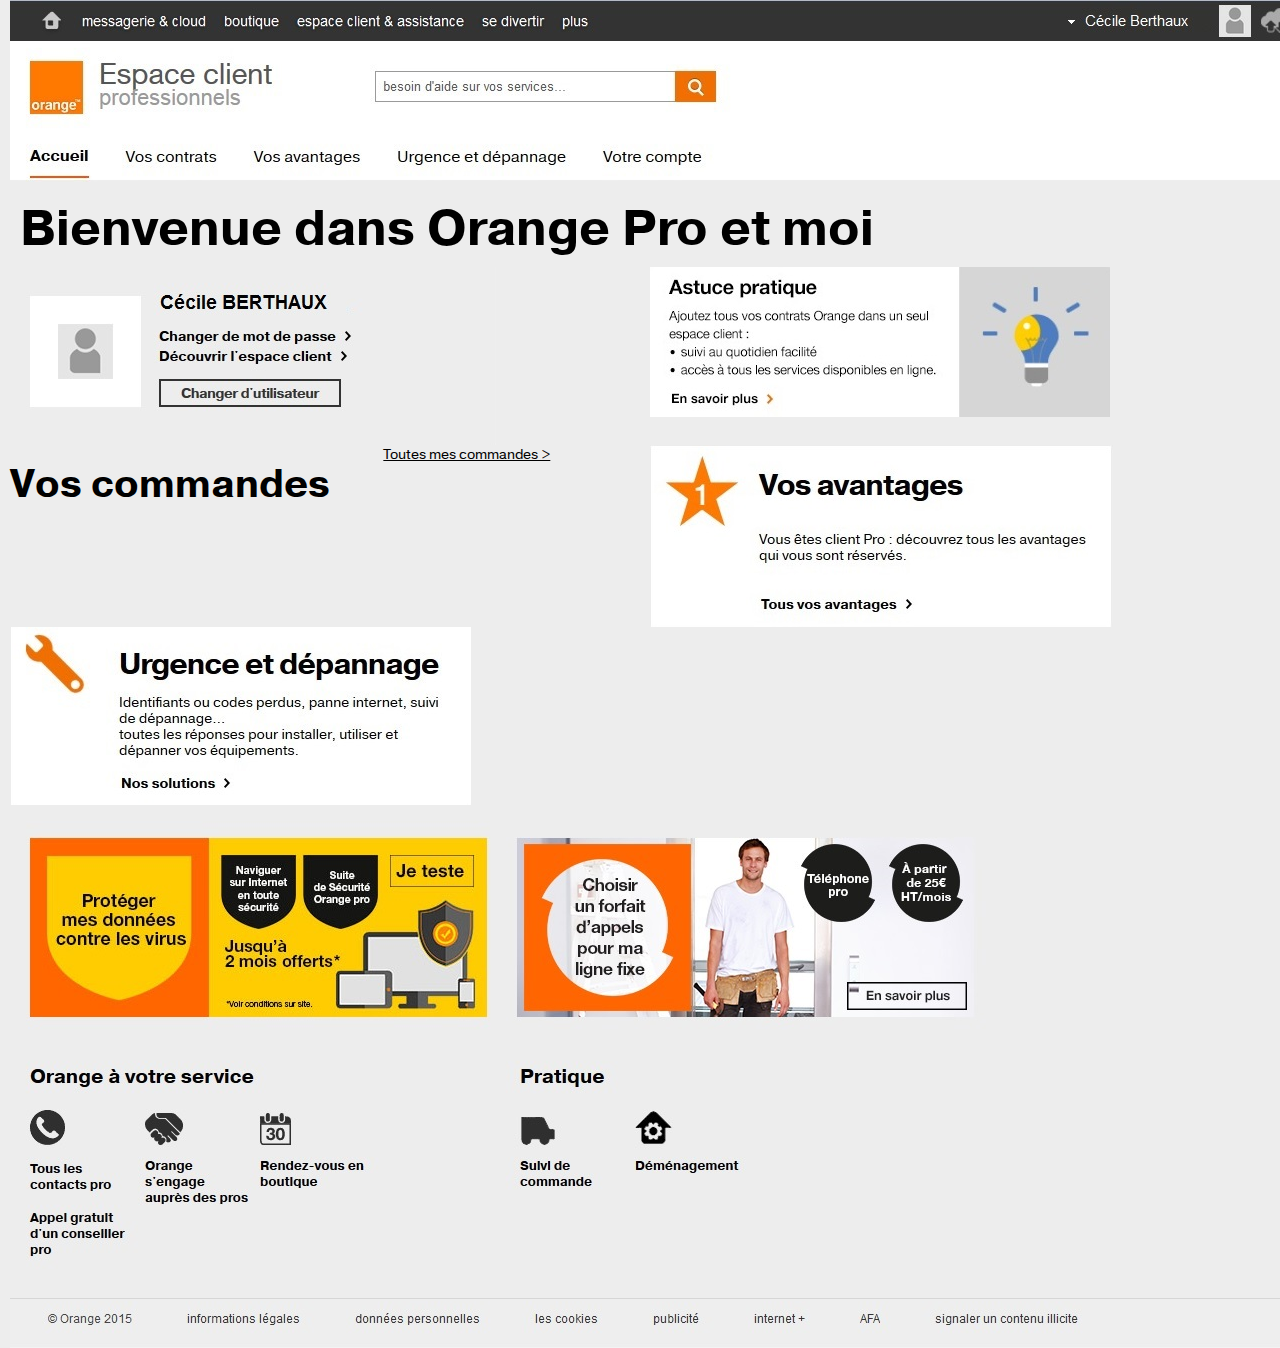
==== WebContent/accueil.html @ edf3be3b "en vue mobile pas de header-accueil.jpg" ====
<!DOCTYPE html>
<html lang="en">
<head>
<meta charset="utf-8">
<meta http-equiv="X-UA-Compatible" content="IE=edge">
<meta name="viewport" content="width=device-width, initial-scale=1">
<!-- The above 3 meta tags *must* come first in the head; any other head content must come *after* these tags -->
<title>Accueil - Orange Pro et moi</title>

<!-- Boost -->
<!-- To use the old orange brand, just remove the 2015 postfix-->
<!-- HTML5 shim and Respond.js for IE8 support of HTML5 elements and media queries -->
<!-- WARNING: Respond.js doesn't work if you view the page via file:// -->
<!--[if lt IE 9]>
        <link rel="stylesheet" href="css/bootstrap-orangeIE82015.css" />
        <link rel="stylesheet" href="css/bootstrap-orange-themeIE82015.css" />
        <link rel="stylesheet" href="css/boostIE82015.css">
        <script src="https://oss.maxcdn.com/html5shiv/3.7.2/html5shiv.min.js"></script>
        <script src="https://oss.maxcdn.com/respond/1.4.2/respond.min.js"></script>
      <![endif]-->
<!--[if (gte IE 9) | (!IE)]><!-->
<link rel="stylesheet" href="css/bootstrap-orange2015.css" />
<link rel="stylesheet" href="css/bootstrap-orange-theme2015.css" />
<link rel="stylesheet" href="css/boost2015.css">
<!--<![endif]-->

</head>
<body style="background-color: #ededed;">
	<div class="container-fluid">
		<div class="row">
			<div class="hidden-xs col-md-12">
				<img src="assets/header-accueil.jpg" />
			</div>
			<div class="hidden-sm hidden-md hidden-lg col-xs-12">
				<img src="assets/orange-w8.png" />
			</div>
		</div>
		<div>
			<h1 class="col-xs-12">Bienvenue dans Orange Pro et moi</h1>

			<div class="row">
				<div class="col-xs-12 col-md-6">
					<img src="assets/ident.jpg" />
				</div>
				<div class="col-xs-12 col-md-6">
					<img src="assets/pub-a-cote-ident.jpg" />
				</div>
			</div>
			<div class="row">

				<div class="col-xs-12 col-md-6">
					<div class="row">
						<h2 class="col-xs-7">Vos commandes</h2>
						<div class="col-xs-5">
							<a>Toutes mes commandes &gt;</a>
						</div>
					</div>
				</div>
				<div class="col-xs-12 col-md-6">
					<img src="assets/avantage.jpg" />
				</div>
				<div class="col-xs-12 col-md-6">
					<img src="assets/urgence.jpg" />
				</div>
			</div>

			<div class="row">
				<div class="col-xs-12">
					<img src="assets/pub-footer.jpg" />
				</div>
			</div>
		</div>
		<!-- jQuery (necessary for Bootstrap's JavaScript plugins) -->
		<script
			src="https://ajax.googleapis.com/ajax/libs/jquery/1.11.2/jquery.min.js"></script>
		<!-- jQuery validate -->
		<script
			src="http://ajax.aspnetcdn.com/ajax/jquery.validate/1.13.1/jquery.validate.min.js"></script>
		<!-- Include all compiled plugins bootstrap, bootstrap accessibility plugin and boost specific components (below), or include individual files as needed -->
		<script src="js/boost.js"></script>
</body>
</html>
---- WebContent/css/boostIE82015.css ----
/* boost - version 3.0.2 - 02-09-2015
Booststrap Open Orange Simplicity Toolkit
 &#169 2015 EASE - accessibility.support@orange.com */

@font-face {
  font-family: 'icon-orange';
  src: url('../fonts/icon-orange.eot?8gboju');
  src: url('../fonts/icon-orange.eot?#iefix8gboju') format('embedded-opentype'), url('../fonts/icon-orange.woff?8gboju') format('woff'), url('../fonts/icon-orange.ttf?8gboju') format('truetype'), url('../fonts/icon-orange.svg?8gboju#icon-orange') format('svg');
  font-weight: normal;
  font-style: normal;
}
.icon-popout-care,
.icon-popout-family,
.icon-popout-fun,
.icon-popout-home,
.icon-popout-money,
.icon-popout-on-the-move,
.icon-popout-tariff,
.icon-popout-tech,
.icon-popout-wellbeing,
.icon-popout-work,
.icon-frame-family,
.icon-frame-fun,
.icon-frame-home,
.icon-frame-money,
.icon-frame-on-the-move,
.icon-frame-tariff,
.icon-frame-tech,
.icon-frame-wellbeing,
.icon-frame-work,
.icon-frame-care,
.icon-orange-about,
.icon-orange-alert-severe,
.icon-orange-battery,
.icon-orange-calendar,
.icon-orange-call-log,
.icon-orange-camera,
.icon-orange-cinemas,
.icon-orange-contacts,
.icon-orange-contacts-card,
.icon-orange-email,
.icon-orange-favorite-tv,
.icon-orange-favourites,
.icon-orange-film,
.icon-orange-fondation,
.icon-orange-gauge-remaining,
.icon-orange-home,
.icon-orange-internet-usage,
.icon-orange-location,
.icon-orange-messaging-sms,
.icon-orange-messaging-unified,
.icon-orange-mini-games,
.icon-orange-music,
.icon-orange-my-account,
.icon-orange-my-travels,
.icon-orange-numero-unique,
.icon-orange-offers,
.icon-orange-assistant,
.icon-orange-launcher,
.icon-orange-library,
.icon-orange-nature,
.icon-orange-radio,
.icon-orange-tv,
.icon-orange-updates,
.icon-orange-wallet,
.icon-orange-wifi,
.icon-orange-photography,
.icon-orange-quirky-stories,
.icon-orange-science,
.icon-orange-search,
.icon-orange-sent,
.icon-orange-settings,
.icon-orange-sport,
.icon-orange-tv-remote,
.icon-orange-voicemail,
.icon-orange-wallpaper {
  font-size: 30px;
  font-family: 'icon-orange';
  speak: none;
  font-style: normal;
  font-weight: normal;
  font-variant: normal;
  text-transform: none;
  line-height: 1;
  /* Better Font Rendering =========== */
  -webkit-font-smoothing: antialiased;
  -moz-osx-font-smoothing: grayscale;
}
[class^="icon-frame-"],
[class*=" icon-frame-"] {
  color: #f26e00;
}
.icon-popout-care:before {
  content: "\e62d";
}
.icon-popout-family:before {
  content: "\e62e";
}
.icon-popout-fun:before {
  content: "\e62f";
}
.icon-popout-home:before {
  content: "\e630";
}
.icon-popout-money:before {
  content: "\e631";
}
.icon-popout-on-the-move:before {
  content: "\e632";
}
.icon-popout-tariff:before {
  content: "\e633";
}
.icon-popout-tech:before {
  content: "\e634";
}
.icon-popout-wellbeing:before {
  content: "\e635";
}
.icon-popout-work:before {
  content: "\e636";
}
.icon-frame-family:before {
  content: "\e637";
}
.icon-frame-fun:before {
  content: "\e638";
}
.icon-frame-home:before {
  content: "\e639";
}
.icon-frame-money:before {
  content: "\e63a";
}
.icon-frame-on-the-move:before {
  content: "\e63b";
}
.icon-frame-tariff:before {
  content: "\e63c";
}
.icon-frame-tech:before {
  content: "\e63d";
}
.icon-frame-wellbeing:before {
  content: "\e63e";
}
.icon-frame-work:before {
  content: "\e63f";
}
.icon-frame-care:before {
  content: "\e640";
}
.icon-orange-about:before {
  content: "\e600";
}
.icon-orange-alert-severe:before {
  content: "\e601";
}
.icon-orange-battery:before {
  content: "\e602";
}
.icon-orange-calendar:before {
  content: "\e603";
}
.icon-orange-call-log:before {
  content: "\e604";
}
.icon-orange-camera:before {
  content: "\e605";
}
.icon-orange-cinemas:before {
  content: "\e606";
}
.icon-orange-contacts:before {
  content: "\e607";
}
.icon-orange-contacts-card:before {
  content: "\e608";
}
.icon-orange-email:before {
  content: "\e609";
}
.icon-orange-favorite-tv:before {
  content: "\e60a";
}
.icon-orange-favourites:before {
  content: "\e60b";
}
.icon-orange-film:before {
  content: "\e60c";
}
.icon-orange-fondation:before {
  content: "\e60d";
}
.icon-orange-gauge-remaining:before {
  content: "\e60e";
}
.icon-orange-home:before {
  content: "\e60f";
}
.icon-orange-internet-usage:before {
  content: "\e610";
}
.icon-orange-location:before {
  content: "\e611";
}
.icon-orange-messaging-sms:before {
  content: "\e612";
}
.icon-orange-messaging-unified:before {
  content: "\e613";
}
.icon-orange-mini-games:before {
  content: "\e614";
}
.icon-orange-music:before {
  content: "\e615";
}
.icon-orange-my-account:before {
  content: "\e616";
}
.icon-orange-my-travels:before {
  content: "\e617";
}
.icon-orange-numero-unique:before {
  content: "\e618";
}
.icon-orange-offers:before {
  content: "\e619";
}
.icon-orange-assistant:before {
  content: "\e61a";
}
.icon-orange-launcher:before {
  content: "\e61b";
}
.icon-orange-library:before {
  content: "\e61c";
}
.icon-orange-nature:before {
  content: "\e61d";
}
.icon-orange-radio:before {
  content: "\e61e";
}
.icon-orange-tv:before {
  content: "\e61f";
}
.icon-orange-updates:before {
  content: "\e620";
}
.icon-orange-wallet:before {
  content: "\e621";
}
.icon-orange-wifi:before {
  content: "\e622";
}
.icon-orange-photography:before {
  content: "\e623";
}
.icon-orange-quirky-stories:before {
  content: "\e624";
}
.icon-orange-science:before {
  content: "\e625";
}
.icon-orange-search:before {
  content: "\e626";
}
.icon-orange-sent:before {
  content: "\e627";
}
.icon-orange-settings:before {
  content: "\e628";
}
.icon-orange-sport:before {
  content: "\e629";
}
.icon-orange-tv-remote:before {
  content: "\e62a";
}
.icon-orange-voicemail:before {
  content: "\e62b";
}
.icon-orange-wallpaper:before {
  content: "\e62c";
}
/********************************************************/
/******************* bullet points **********************/
/********************************************************/
ul.o-square-list {
  list-style-type: square;
  color: #f26e00;
}
ul.o-square-list li span {
  color: #000;
}
ul.o-square-list ul {
  list-style-type: square;
  color: #999;
  padding-left: 15px;
}
ul.o-square-list ul li span {
  color: #000;
}
ul.o-square-list ul ul {
  list-style-type: square;
  color: #cccccc;
  padding-left: 15px;
}
ul.o-square-list ul ul li span {
  color: #000;
}
/********************************************************/
/****************** wizard step bar *********************/
/********************************************************/
/* visited = black */
/* on (current step) = orange */
/* Default = next = @gray-light-plus (#ddd) */
ul.o-wizard-step-bar {
  clear: both;
  margin: 1em;
  padding: 0;
}
ul.o-wizard-step-bar li {
  background-color: #dddddd;
  color: #000000;
  font-weight: bold;
  position: relative;
  padding: 9px 20px;
  float: left;
  list-style: none;
}
ul.o-wizard-step-bar li.visited *,
ul.o-wizard-step-bar li.on {
  color: #ffffff;
  cursor: pointer;
}
ul.o-wizard-step-bar li.visited {
  background-color: #000000;
}
ul.o-wizard-step-bar li.on {
  background-color: #f26e00;
}
ul.o-wizard-step-bar li.on > .arrow,
ul.o-wizard-step-bar li.on > .arrow:after {
  position: absolute;
  display: block;
  width: 0;
  height: 0;
  border-color: #f26e00;
  border-style: solid;
}
ul.o-wizard-step-bar li.on > .arrow {
  border-width: 29px 14.5px;
}
ul.o-wizard-step-bar li.on > .arrow:after {
  border-width: 29px 14.5px;
  content: "";
}
ul.o-wizard-step-bar li.on > .arrow {
  top: 50%;
  margin-left: -29px;
  top: 0;
  border-left-width: 0;
  border-right-color: #f26e00;
}
ul.o-wizard-step-bar li.on > .arrow:after {
  content: " ";
  bottom: -29px;
  border-right-width: 0;
  border-left-color: #000000;
}
ul.o-wizard-step-bar li.on + li.next > .arrow,
ul.o-wizard-step-bar li.on + li.next > .arrow:after {
  position: absolute;
  display: block;
  width: 0;
  height: 0;
  border-color: #dddddd;
  border-style: solid;
}
ul.o-wizard-step-bar li.on + li.next > .arrow {
  border-width: 29px 14.5px;
}
ul.o-wizard-step-bar li.on + li.next > .arrow:after {
  border-width: 29px 14.5px;
  content: "";
}
ul.o-wizard-step-bar li.on + li.next > .arrow {
  top: 50%;
  margin-left: -29px;
  top: 0;
  border-left-width: 0;
  border-right-color: #dddddd;
}
ul.o-wizard-step-bar li.on + li.next > .arrow:after {
  content: " ";
  bottom: -29px;
  border-right-width: 0;
  border-left-color: #f26e00;
}
@media (max-width: 991px) {
  ul.o-wizard-step-bar li.on > .arrow,
  ul.o-wizard-step-bar li.on > .arrow:after {
    position: absolute;
    display: block;
    width: 0;
    height: 0;
    border-color: #f26e00;
    border-style: solid;
  }
  ul.o-wizard-step-bar li.on > .arrow {
    border-width: 19px 9.5px;
  }
  ul.o-wizard-step-bar li.on > .arrow:after {
    border-width: 19px 9.5px;
    content: "";
  }
  ul.o-wizard-step-bar li.on > .arrow {
    top: 50%;
    margin-left: -19.1px;
    top: 0;
    border-left-width: 0;
    border-right-color: #f26e00;
  }
  ul.o-wizard-step-bar li.on > .arrow:after {
    content: " ";
    bottom: -19px;
    border-right-width: 0;
    border-left-color: #000000;
  }
  ul.o-wizard-step-bar li.on + li.next > .arrow,
  ul.o-wizard-step-bar li.on + li.next > .arrow:after {
    position: absolute;
    display: block;
    width: 0;
    height: 0;
    border-color: #dddddd;
    border-style: solid;
  }
  ul.o-wizard-step-bar li.on + li.next > .arrow {
    border-width: 19px 9.5px;
  }
  ul.o-wizard-step-bar li.on + li.next > .arrow:after {
    border-width: 19px 9.5px;
    content: "";
  }
  ul.o-wizard-step-bar li.on + li.next > .arrow {
    top: 50%;
    margin-left: -19.1px;
    top: 0;
    border-left-width: 0;
    border-right-color: #dddddd;
  }
  ul.o-wizard-step-bar li.on + li.next > .arrow:after {
    content: " ";
    bottom: -19px;
    border-right-width: 0;
    border-left-color: #f26e00;
  }
}
ul.o-wizard-step-bar[data-steps="2"] li {
  width: 50%;
}
ul.o-wizard-step-bar[data-steps="3"] li {
  width: 33%;
}
ul.o-wizard-step-bar[data-steps="4"] li {
  width: 25%;
}
ul.o-wizard-step-bar[data-steps="5"] li {
  width: 20%;
}
/********************************************************/
/********************** main mega **********************/
/********************************************************/
.navbar-default {
  box-shadow: none;
  border-radius: 0;
  border: 0 none;
  border-image-width: 0 0 0 0;
  /*	background-color: #000;*/
}
/*
.navbar-default .navbar-brand {
	color: #ffffff;
	background: url("../images/home.png") no-repeat scroll center center transparent;
	min-width: 40px;
}
*/
.navbar-default .nav .nav-item .nav-item-cdu:hover,
.navbar-default .nav .nav-item .nav-item-cdu:focus {
  background-color: transparent;
  text-decoration: underline;
}
.navbar-default .nav .nav-item .nav-item-cdu {
  color: #FFF !important;
}
@media (max-width: 767px) {
  .navbar-nav .open .dropdown-menu {
    background-color: #ffffff;
  }
  .navbar-nav .open .dropdown-menu > li > a {
    color: #000000;
  }
  .navbar-nav .open .dropdown-menu > li > a:hover,
  .navbar-nav .open .dropdown-menu > li > a:focus {
    text-decoration: none;
    color: #ffffff;
    background-color: #000000;
  }
}
@media (max-width: 767px) {
  /*
	.navbar-default .navbar-nav .open .dropdown-menu > li > a {
		color: #FFFFFF;
	}
	.navbar-default .navbar-nav .open .dropdown-menu > li > a:hover,
	.navbar-default .navbar-nav .open .dropdown-menu > li > a:focus {
		background-color: #FFFFFF;;
	}
    */
  .navbar-default .navbar-form .form-control {
    font-size: 0.95em;
    height: auto;
  }
  .navbar-default .sub-nav {
    position: relative;
    /*LLA*/
  }
  .navbar-default .navbar-collapse {
    max-height: none;
    /*LLA*/
  }
}
.nav-menu .sub-nav .container,
.nav-menu .sub-nav .container-fluid,
.nav-menu .sub-nav.container,
.nav-menu .sub-nav.container-fluid {
  z-index: 1;
  /*LLA*/
  background-color: #FFF;
  /*LLA*/
  box-shadow: 0 6px 12px rgba(0, 0, 0, 0.176);
}
/* mega menu list */
.nav-menu {
  display: block;
  position: relative;
  list-style: none;
  margin: 0;
  padding: 0;
  z-index: 15;
}
/* a top level navigation item in the mega menu */
.nav-item {
  list-style: none;
  display: inline-block;
  padding: 0;
  margin: 0;
}
/* first descendant link within a top level navigation item */
.nav-item > a {
  position: relative;
  display: inline-block;
  padding: 0.5em 1em;
  margin: 0 0 -1px 0;
  border: 1px solid transparent;
}
/* focus/open states of first descendant link within a top level 
navigation item */
/*.nav-item > a:focus,
.nav-item > a.open {
	border: 1px solid #dedede;
}*/
/* open state of first descendant link within a top level 
navigation item */
.nav-item > a.open {
  border-bottom: none;
  z-index: 1;
}
/* sub-navigation panel */
.sub-nav {
  position: absolute;
  /*LLA*/
  display: none;
  border: 1px solid transparent;
  margin-top: 1px;
  left: 0;
  /*LLA*/
}
/* sub-navigation panel open state */
.sub-nav.open {
  display: block;
}
/* list of items within sub-navigation panel */
.sub-nav ul {
  display: inline-block;
  vertical-align: top;
  margin: 0 1em 0 0;
  padding: 0;
}
/* list item within sub-navigation panel */
.sub-nav li {
  display: block;
  list-style-type: none;
  margin: 0;
  padding: 0;
}
/* link item within sub-navigation panel list*/
.sub-nav li a {
  color: #000;
}
.sub-nav li a:focus,
.sub-nav li a:hover {
  color: #f26e00;
}
.mMenu {
  background-color: #ffffff;
  border: 1px solid #000000;
  border: 1px solid rgba(0, 0, 0, 0.15);
  border-radius: 0px;
  -webkit-box-shadow: 0 6px 12px rgba(0, 0, 0, 0.175);
  box-shadow: 0 6px 12px rgba(0, 0, 0, 0.175);
  -webkit-box-shadow: none;
  box-shadow: none;
  background-clip: padding-box;
  border-top-right-radius: 0;
  border-top-left-radius: 0;
}
/********************************************************/
/********************** Mega menu ***********************/
/********************************************************/
.mega-menu.navbar {
  background-color: #000000;
  color: #ffffff;
}
.mega-menu.navbar .navbar-toggle {
  border-color: #ffffff;
}
.mega-menu.navbar .navbar-toggle:hover,
.mega-menu.navbar .navbar-toggle:focus {
  background-color: #f26e00;
}
.mega-menu.navbar .navbar-toggle .icon-bar {
  background-color: #ffffff;
}
.mega-menu.navbar .nav > li > a {
  color: #ffffff;
}
.mega-menu.navbar .nav > li > a:hover,
.mega-menu.navbar .nav > li > a:focus {
  color: #f26e00;
}
.mega-menu .nav,
.mega-menu .collapse,
.mega-menu .dropdown {
  position: static;
}
.mega-menu .container {
  position: relative;
}
.mega-menu .dropdown-menu {
  left: auto;
}
.mega-menu .dropdown-menu .row {
  padding: 20px 30px;
}
.mega-menu .nav-item.dropdown .dropdown-menu {
  left: 0;
  right: 0;
}
.mega-menu .nav-item.dropdown .dropdown-menu ul {
  list-style: none;
}
/** Create a mixin for arrows **/
/********************************************************/
/********************** Local  **********************/
/********************************************************/
/*add specific classes nav-local delete navbar-default in nav tag,*/
.nav-local {
  margin: 10px 20px;
  min-height: 1em;
  background-color: #ffffff;
}
.nav-local .container-fluid {
  padding: 0;
}
.nav-local .container-fluid > .navbar-header,
.nav-local .container-fluid > .navbar-collapse {
  margin-left: 0;
  margin-right: 0;
}
.nav-local .navbar-toggle {
  margin-right: 20px;
}
.nav-local .local,
.nav-local .sublocal {
  border-bottom: 1px solid #cccccc;
}
.nav-local .navbar-nav > li > a {
  color: #000;
  height: 2.2em;
  margin-top: 0;
}
.nav-local .navbar-nav > li > a:hover,
.nav-local .navbar-nav > li > a:focus {
  text-decoration: underline;
}
.nav-local .sublocal .navbar-nav > li > a:hover,
.nav-local .sublocal .navbar-nav > li > a:focus {
  text-decoration: underline;
}
.nav-local .navbar-nav > li.active > .arrow,
.nav-local .navbar-nav > li.active > .arrow:after {
  position: absolute;
  display: block;
  width: 0;
  height: 0;
  border-color: transparent;
  border-style: solid;
}
.nav-local .navbar-nav > li.active > .arrow {
  border-width: 11px;
}
.nav-local .navbar-nav > li.active > .arrow:after {
  border-width: 10px;
  content: "";
}
.nav-local .navbar-nav > li.active > .arrow {
  left: 50%;
  margin-left: -11px;
  bottom: 0;
  border-top-width: 0;
  border-bottom-color: #cccccc;
}
.nav-local .navbar-nav > li.active > .arrow:after {
  content: " ";
  top: 1px;
  margin-left: -10px;
  border-top-width: 0;
  border-bottom-color: #ffffff;
}
.nav-local .navbar-nav > li.active a:focus {
  border-color: #ffffff;
}
.nav-local .navbar-nav > li.active a:focus + .arrow {
  border-bottom-color: #ffffff;
}
.nav-local .navbar-nav > li.active a:focus + .arrow:after {
  border-bottom-color: #ffffff;
}
@media (max-width: 767px) {
  .sublocal {
    display: block;
    visibility: visible;
    width: 100%;
  }
  .sublocal ul {
    margin: 0;
  }
  .nav-local .sublocal .navbar-nav > .active-2nd-level:before {
    content: ">";
    float: left;
    font-weight: bold;
    margin-right: 10px;
    margin-top: 4px;
  }
  .nav-local .navbar-nav > li.active .arrow {
    display: none;
  }
  .nav-local .navbar-toggle {
    border-color: #000000;
  }
  .nav-local .navbar-toggle .icon-bar {
    background-color: #000000;
  }
}
@media (max-width: 767px) {
  .nav-local .navbar-nav .open .dropdown-menu > li > a {
    color: #000000;
  }
  .nav-local .navbar-nav .open .dropdown-menu > li > a:hover,
  .nav-local .navbar-nav .open .dropdown-menu > li > a:focus {
    background-color: #000000;
    color: #ffffff;
  }
}
/********************************************************/
/********************** Accordions **********************/
/********************************************************/
.o-accordion .panel {
  border: 0;
}
.o-accordion .panel-default > .panel-heading {
  background-image: none;
  filter: none;
}
/* Custom class */
.o-accordion .panel-chevron-open {
  background-image: url("../images/triangle_down.png");
  background-position: 0 50%;
  background-repeat: no-repeat;
  padding-left: 19px;
}
.o-accordion.o-accordion-orange-style .panel-chevron-open {
  background-image: url("../images/triangle_down_orange.png");
}
.o-accordion .panel-chevron-closed {
  background-image: url("../images/triangle_right.png");
  background-position: 0 50%;
  background-repeat: no-repeat;
  padding-left: 19px;
}
.o-accordion.o-accordion-orange-style .panel-chevron-closed {
  background-image: url("../images/triangle_right_orange.png");
}
/********************************************************/
/************************ Table *************************/
/********************************************************/
table.tablesorter > thead > tr > th {
  font-weight: bold;
  padding-right: 30px;
  cursor: pointer;
}
table.tablesorter th,
table.tablesorter td {
  text-align: left;
}
table.tablesorter th a {
  color: #000000;
  text-decoration: none;
}
table.tablesorter th a:hover,
table.tablesorter th a:focus {
  text-decoration: underline;
  color: #f26e00;
}
table.tablesorter th.header {
  background-repeat: no-repeat;
  background-position: 95% 50%;
}
table.tablesorter th.header:hover,
table.tablesorter th.header:focus {
  background-image: url(../images/triangle_sort.png);
}
table.tablesorter th.headerSortDown {
  background-image: url(../images/triangle_down.png);
}
table.tablesorter th.headerSortUp {
  background-image: url(../images/triangle_up.png);
}
table.tablesorter caption {
  background-color: #ffffff;
  color: #000000;
  padding: 12px 0;
  font-size: 36px;
  font-weight: bold;
}
/********************************************************/
/************************ Modal *************************/
/********************************************************/
.modal-title {
  font-weight: bold;
  color: #000000;
}
.modal-content {
  border-radius: 0;
}
.modal-header {
  padding: 5px 5px 5px 20px;
  background-color: #cccccc;
}
.modal-header .close {
  opacity: 0.5;
}
.modal-footer {
  padding: 5px 5px 5px 20px;
  text-align: center;
}
/********************************************************/
/******************** classic tab *********************/
/********************************************************/
.nav > li > a {
  cursor: pointer;
}
/*.nav > li > a padding 1rem 2rem*/
.nav-tabs {
  border-bottom-width: 2px;
}
.nav-tabs > li {
  margin-bottom: -2px;
}
.nav-tabs > li + li {
  margin-left: 10px;
}
.nav-tabs > li > a {
  padding: 1rem 2rem;
  font-weight: bold;
  font-size: 1.6rem;
}
.nav-tabs > li > a:hover,
.nav-tabs > li > a:focus {
  color: #ffffff;
  background-color: #000000;
}
.nav-tabs > li.active > a,
.nav-tabs > li.active > a:hover {
  outline: none;
  border-width: 2px;
}
.nav-tabs > li.active > a:focus {
  border-width: 2px;
  outline-style: dotted;
  outline-offset: -6px;
  outline-width: 1px;
}
.nav-pills > li + li {
  margin-left: 5px;
}
.nav-pills > li > a,
.nav-pills > li.active > a {
  font-weight: bold;
}
.nav-pills > li > a:hover,
.nav-pills > li.active > a:hover {
  color: #ffffff;
  background-color: #000000;
}
.nav-pills > li > a:focus,
.nav-pills > li.active > a:focus {
  outline: none;
  background-color: #f26e00;
  color: #ffffff;
}
.tab-content {
  border-style: solid;
  border-width: 2px;
  border-color: #000000;
  border-color: rgba(0, 0, 0, 0) #000000 #000000 #000000;
  padding: 1em;
}
.tab-content-clear {
  border: none;
  padding: 1em;
}
/********************************************************/
/******************** pointed tab *********************/
/********************************************************/
.o-nav-tabs {
  position: relative;
  font-family: "OrangeSans", "Orange Sans", Arial, sans-serif;
  font-size: 14px;
  font-weight: normal;
  line-height: 1.42857143;
  text-align: left;
  background-color: #ffffff;
  color: #000000;
  background-clip: padding-box;
  border: 2px solid #000000;
  border-radius: 0px;
  -webkit-box-shadow: 0 5px 10px rgba(0, 0, 0, 0.2);
  box-shadow: 0 5px 10px rgba(0, 0, 0, 0.2);
  -webkit-box-shadow: none;
  box-shadow: none;
  white-space: normal;
}
.o-nav-tabs > li.active a,
.o-nav-tabs > li.active a:hover {
  background-color: #000000;
  color: #ffffff;
  border: none;
}
.o-nav-tabs > li.active a:focus {
  background-color: #000000;
  color: #ffffff;
  border: none;
  outline-color: white;
}
.o-nav-tabs > li.active > .arrow,
.o-nav-tabs > li.active > .arrow:after {
  position: absolute;
  display: block;
  width: 0;
  height: 0;
  border-color: transparent;
  border-style: solid;
}
.o-nav-tabs > li.active > .arrow {
  border-width: 15px;
}
.o-nav-tabs > li.active > .arrow:after {
  border-width: 14px;
  content: "";
}
.o-nav-tabs > li.active > .arrow {
  left: 50%;
  margin-left: -15px;
  bottom: -8px;
  border-bottom-width: 0;
  border-top-color: #000000;
}
.o-nav-tabs > li.active > .arrow:after {
  content: " ";
  bottom: 1px;
  margin-left: -14px;
  border-bottom-width: 0;
  border-top-color: #000000;
}
.o-nav-tabs > li.active a:focus {
  border-color: #000000;
}
.o-nav-tabs > li.active a:focus + .arrow {
  border-top-color: #000000;
}
.o-nav-tabs > li.active a:focus + .arrow:after {
  border-top-color: #000000;
}
.o-nav-tabs-content {
  padding: 9px 14px;
}
.skiplinks {
  z-index: 99999;
}
.skiplinks .skiplinks_section li {
  float: left;
}
.skiplinks .skiplinks_section a {
  border-color: #999;
  border-style: none solid none none;
  border-width: 0 1px 0 0;
  display: block;
  font-weight: bold;
  padding: 10px;
}
.skiplinks .skiplinks_section a:hover {
  cursor: pointer;
}
.skiplinks .skiplinks_section a:hover,
.skiplinks .skiplinks_section a:focus {
  color: #f60;
  outline: 0 none;
  background-color: #FFF;
}
.skiplinks .skiplinks_section.skiplinks_show {
  background: none repeat scroll 0 0 #cccccc;
  border: 2px solid #000;
  border-radius: 2px;
  box-shadow: 2px 2px 1634px 1604px rgba(0, 0, 0, 0.3);
  height: auto;
  left: 50%;
  margin-left: -175px;
  overflow: hidden;
  position: absolute;
  top: 20px;
  width: auto;
  z-index: 10000000;
}
.skiplinks .axs_hide {
  border: 0 none !important;
  height: 1px;
  overflow: hidden;
  padding: 0 !important;
  position: absolute !important;
  width: 1px;
}
.skiplinks .skiplinks_section a:hover {
  cursor: pointer;
}
.skiplinks .skiplinks_section a:hover,
.skiplinks .skiplinks_section a:focus {
  color: #f50;
  outline: 0 none;
}
.skiplinks a,
.skiplinks ul,
.skiplinks li,
.skiplinks div {
  background: none repeat scroll 0 0 transparent;
  border: 0 none;
  color: #000;
  float: none;
  font-family: Arial;
  font-size: 0.95em;
  font-weight: normal;
  line-height: normal;
  margin: 0;
  padding: 0;
  text-decoration: none;
  text-shadow: none;
  list-style: none;
}
.o-footer {
  background-color: #000000;
  color: #FFF;
}
.o-footer-inverse {
  background-color: #eeeeee;
  color: #000;
}
.o-footer .o-footer-top ul,
.o-footer .o-footer-top ol,
.o-footer-inverse .o-footer-top ul,
.o-footer-inverse .o-footer-top ol {
  list-style: outside none none;
  background: none repeat scroll 0 0 #000000;
  margin: 0 auto;
  /*min-width: 150px;*/
  padding: 30px 0;
  font-size: 12px;
}
.o-footer-inverse .o-footer-top ul,
.o-footer-inverse .o-footer-top ol {
  background: none repeat scroll 0 0 #eeeeee;
}
.o-footer .o-footer-top ul li h2:first-child,
.o-footer .o-footer-top ol li h2:first-child,
.o-footer-inverse .o-footer-top ul li h2:first-child,
.o-footer-inverse .o-footer-top ol li h2:first-child {
  font-weight: 700;
  font-size: 14px;
  color: #fff;
  margin: 0 0 18px;
}
.o-footer-inverse .o-footer-top ul li h2:first-child,
.o-footer-inverse .o-footer-top ol li h2:first-child {
  color: #000000;
}
.o-footer .o-footer-top ul li a,
.o-footer .o-footer-top ol li a,
.o-footer-inverse .o-footer-top ul li a,
.o-footer-inverse .o-footer-top ol li a {
  color: #dddddd;
  font-size: 12px;
  line-height: 2.8;
}
.o-footer .nav a:hover,
.o-footer .nav a:focus {
  background-color: #000000;
}
.o-footer-inverse .nav a:hover,
.o-footer-inverse .nav a:focus {
  background-color: #eeeeee;
}
.o-footer-inverse .o-footer-top ul li a,
.o-footer-inverse .o-footer-top ol li a {
  color: #000000;
}
.o-footer .o-footer-bottom {
  background-color: #000000;
  color: #dddddd;
  min-height: 50px;
  border-top: 1px solid #444444;
}
.o-footer-inverse .o-footer-bottom {
  background-color: #dddddd;
  color: #000000;
  min-height: 50px;
  border-top: 1px solid #999999;
}
.o-footer .o-footer-bottom ul,
.o-footer .o-footer-bottom ol,
.o-footer-inverse .o-footer-bottom ul,
.o-footer-inverse .o-footer-bottom ol {
  list-style: outside none none;
  margin: 0;
  padding: 10px;
  text-align: center;
}
.o-footer .o-footer-bottom ul li,
.o-footer .o-footer-bottom ol li,
.o-footer-inverse .o-footer-bottom ul li,
.o-footer-inverse .o-footer-bottom ol li {
  display: inline;
  margin-right: 20px;
  font-size: 12px;
}
.o-footer .o-footer-bottom ul li a,
.o-footer .o-footer-bottom ol li a,
.o-footer-inverse .o-footer-bottom ul li a,
.o-footer-inverse .o-footer-bottom ol li a {
  color: #FFF;
  font-size: 12px;
}
.o-footer-inverse .o-footer-bottom ul li a,
.o-footer-inverse .o-footer-bottom ol li a {
  color: #000000;
}
.o-pagination {
  display: inline-block;
  padding-left: 0;
  margin: 20px 0;
  border-radius: 0px;
}
.o-pagination > li {
  display: inline;
}
.o-pagination > li > a,
.o-pagination > li > span {
  position: relative;
  float: left;
  padding: 9px 20px;
  line-height: 1.42857143;
  text-decoration: none;
  color: #000000;
  background-color: #ffffff;
  border-right: 1px solid #000000;
  margin-left: 0;
}
.o-pagination > li:first-child > a,
.o-pagination > li:first-child > span {
  margin-left: 0;
  border-bottom-left-radius: 0px;
  border-top-left-radius: 0px;
  margin-right: -1px;
}
.o-pagination > li:last-child > a,
.o-pagination > li:last-child > span {
  border-bottom-right-radius: 0px;
  border-top-right-radius: 0px;
  border-right: 0;
  margin-left: -1px;
}
.o-pagination > li > a:hover,
.o-pagination > li > span:hover,
.o-pagination > li > a:focus,
.o-pagination > li > span:focus {
  color: #f26e00;
  background-color: #ffffff;
  border-color: #000000;
  text-decoration: underline;
}
.o-pagination > .active > a,
.o-pagination > .active > span,
.o-pagination > .active > a:hover,
.o-pagination > .active > span:hover,
.o-pagination > .active > a:focus,
.o-pagination > .active > span:focus {
  z-index: 2;
  color: #f26e00;
  background-color: #ffffff;
  border-color: #000000;
  cursor: default;
}
.o-pagination > .disabled > span,
.o-pagination > .disabled > span:hover,
.o-pagination > .disabled > span:focus,
.o-pagination > .disabled > a,
.o-pagination > .disabled > a:hover,
.o-pagination > .disabled > a:focus {
  color: #666666;
  background-color: #ffffff;
  border-color: #000000;
  cursor: not-allowed;
}
/* Cachons la case à cocher */
.o-checkbox[type="checkbox"]:not(:checked),
.o-checkbox[type="checkbox"]:checked {
  position: absolute;
  left: -9999px;
}
/* on prépare le label */
.o-checkbox[type="checkbox"]:not(:checked) + label,
.o-checkbox[type="checkbox"]:checked + label {
  /* permet de positionner les pseudo-éléments */
  padding-left: 30px;
  /* fait un peu d'espace pour notre case à venir */
  cursor: pointer;
  /* affiche un curseur adapté */
  position: relative;
  /*top: 1px;*/
  display: inline-block;
  font-style: normal;
  font-weight: normal;
  line-height: 20px;
  border: 1px dotted transparent;
}
/* Align checkbox on the right*/
.o-checkbox-right.o-checkbox[type="checkbox"]:not(:checked) + label,
.o-checkbox-right.o-checkbox[type="checkbox"]:checked + label {
  padding-left: 0;
  padding-right: 30px;
  /* fait un peu d'espace pour notre case à venir */
}
/* Aspect des checkboxes */
/* :before sert à créer la case à cocher */
.o-checkbox[type="checkbox"]:not(:checked) + label:before,
.o-checkbox[type="checkbox"]:checked + label:before {
  content: "";
  position: absolute;
  left: 0;
  width: 20px;
  height: 20px;
  /* dim. de la case */
  border: 2px solid #cccccc;
  background-color: #fff;
}
/* Align checkbox on the right*/
.o-checkbox-right.o-checkbox[type="checkbox"]:not(:checked) + label:before,
.o-checkbox-right.o-checkbox[type="checkbox"]:checked + label:before {
  left: auto;
  right: 0;
}
/* Aspect général de la coche */
.o-checkbox[type="checkbox"]:not(:checked) + label:after,
.o-checkbox[type="checkbox"]:checked + label:after {
  font-family: 'Glyphicons Halflings';
  content: '\e013';
  position: absolute;
  top: 0;
  left: 0;
  font-size: 14px;
  color: #ffffff;
  width: 20px;
  height: 20px;
  /* dim. de la case */
  text-align: center;
  /*transition: all .2s; /* on prévoit une animation */
}
.o-checkbox-right.o-checkbox[type="checkbox"]:not(:checked) + label:after,
.o-checkbox-right.o-checkbox[type="checkbox"]:checked + label:after {
  left: auto;
  right: 0;
}
/* Aspect si "pas cochée" */
.o-checkbox[type="checkbox"]:not(:checked) + label:after {
  opacity: 0;
  /* coche invisible */
  transform: scale(0);
  /* mise à l'échelle à 0 */
}
/* Aspect si "cochée" */
.o-checkbox[type="checkbox"]:checked + label:after {
  opacity: 1;
  /* coche opaque */
  transform: scale(1);
  /* mise à l'échelle 1:1 */
  background-color: #f26e00;
}
/* Aspect si "cochée" */
.o-checkbox[type="checkbox"]:checked + label:before {
  border-color: #f26e00;
  background-color: #f26e00;
}
/* aspect désactivée */
.o-checkbox[type="checkbox"]:disabled:not(:checked) + label:before,
.o-checkbox[type="checkbox"]:disabled:checked + label:before {
  border-color: #dddddd;
}
/* styles de la coche (si cochée/désactivée) */
.o-checkbox[type="checkbox"]:disabled:checked + label:after {
  border-color: #dddddd;
  background-color: #dddddd;
  color: #ffffff;
}
/* on style aussi le label quand désactivé */
.o-checkbox[type="checkbox"]:disabled + label {
  color: #dddddd;
}
/* aspect au focus de l'élément */
.o-checkbox[type="checkbox"]:checked:focus + label,
.o-checkbox[type="checkbox"]:not(:checked):focus + label {
  border: 1px dotted #000000;
}
/* Cachons la case à cocher */
.o-radio[type="radio"]:not(:checked),
.o-radio[type="radio"]:checked {
  position: absolute;
  left: -9999px;
}
/* on prépare le label */
.o-radio[type="radio"]:not(:checked) + label,
.o-radio[type="radio"]:checked + label {
  /* permet de positionner les pseudo-éléments */
  padding-left: 30px;
  /* fait un peu d'espace pour notre case à venir */
  cursor: pointer;
  /* affiche un curseur adapté */
  position: relative;
  /*top: 1px;*/
  display: inline-block;
  font-style: normal;
  font-weight: normal;
  line-height: 20px;
  border: 1px dotted transparent;
}
/* Align radio on the right*/
.o-radio-right.o-radio[type="radio"]:not(:checked) + label,
.o-radio-right.o-radio[type="radio"]:checked + label {
  padding-left: 0;
  padding-right: 30px;
  /* fait un peu d'espace pour notre case à venir */
}
/* Aspect des radioes */
/* :before sert à créer la case à cocher */
.o-radio[type="radio"]:not(:checked) + label:before,
.o-radio[type="radio"]:checked + label:before {
  content: "";
  position: absolute;
  left: 0;
  width: 20px;
  height: 20px;
  /* dim. de la case */
  border: 3px solid #cccccc;
  background-color: #fff;
  border-radius: 50%;
}
/* Align radio on the right*/
.o-radio-right.o-radio[type="radio"]:not(:checked) + label:before,
.o-radio-right.o-radio[type="radio"]:checked + label:before {
  left: auto;
  right: 0;
}
/* Aspect général de la coche */
.o-radio[type="radio"]:not(:checked) + label:after,
.o-radio[type="radio"]:checked + label:after {
  content: '';
  position: absolute;
  top: 0;
  left: 0;
  font-size: 14px;
  color: #ffffff;
  width: 20px;
  height: 20px;
  /* dim. de la case */
  text-align: center;
  /*transition: all .2s; /* on prévoit une animation */
}
.o-radio-right.o-radio[type="radio"]:not(:checked) + label:after,
.o-radio-right.o-radio[type="radio"]:checked + label:after {
  left: auto;
  right: 0;
}
/* Aspect si "pas cochée" */
.o-radio[type="radio"]:not(:checked) + label:after {
  opacity: 0;
  /* coche invisible */
  transform: scale(0);
  /* mise à l'échelle à 0 */
}
/* Aspect si "cochée" */
.o-radio[type="radio"]:checked + label:after {
  opacity: 1;
  /* coche opaque */
  transform: scale(1);
  /* mise à l'échelle 1:1 */
}
/* Aspect si "cochée" */
.o-radio[type="radio"]:checked + label:before {
  border-color: #f26e00;
  border-width: 6px;
}
/* aspect désactivée */
.o-radio[type="radio"]:disabled:not(:checked) + label:before,
.o-radio[type="radio"]:disabled:checked + label:before {
  border-color: #dddddd;
}
/* styles de la coche (si cochée/désactivée) */
.o-radio[type="radio"]:disabled:checked + label:after {
  border-color: #dddddd;
  color: #ffffff;
}
/* on style aussi le label quand désactivé */
.o-radio[type="radio"]:disabled + label {
  color: #dddddd;
}
/* aspect au focus de l'élément */
.o-radio[type="radio"]:checked:focus + label,
.o-radio[type="radio"]:not(:checked):focus + label {
  border: 1px dotted #000000;
}
.datepicker {
  padding: 4px;
  border-radius: 4px;
  direction: ltr;
}
.datepicker-inline {
  width: 220px;
}
.datepicker.datepicker-rtl {
  direction: rtl;
}
.datepicker.datepicker-rtl table tr td span {
  float: right;
}
.datepicker-dropdown {
  top: 0;
  left: 0;
}
.datepicker-dropdown:before {
  content: '';
  display: inline-block;
  border-left: 7px solid transparent;
  border-right: 7px solid transparent;
  border-bottom: 7px solid #ccc;
  border-top: 0;
  border-bottom-color: rgba(0, 0, 0, 0.2);
  position: absolute;
}
.datepicker-dropdown:after {
  content: '';
  display: inline-block;
  border-left: 6px solid transparent;
  border-right: 6px solid transparent;
  border-bottom: 6px solid #fff;
  border-top: 0;
  position: absolute;
}
.datepicker-dropdown.datepicker-orient-left:before {
  left: 6px;
}
.datepicker-dropdown.datepicker-orient-left:after {
  left: 7px;
}
.datepicker-dropdown.datepicker-orient-right:before {
  right: 6px;
}
.datepicker-dropdown.datepicker-orient-right:after {
  right: 7px;
}
.datepicker-dropdown.datepicker-orient-top:before {
  top: -7px;
}
.datepicker-dropdown.datepicker-orient-top:after {
  top: -6px;
}
.datepicker-dropdown.datepicker-orient-bottom:before {
  bottom: -7px;
  border-bottom: 0;
  border-top: 7px solid #999;
}
.datepicker-dropdown.datepicker-orient-bottom:after {
  bottom: -6px;
  border-bottom: 0;
  border-top: 6px solid #fff;
}
.datepicker > div {
  display: none;
}
.datepicker.days .datepicker-days,
.datepicker.months .datepicker-months,
.datepicker.years .datepicker-years {
  display: block;
}
.datepicker table {
  margin: 0;
  -webkit-touch-callout: none;
  -webkit-user-select: none;
  -khtml-user-select: none;
  -moz-user-select: none;
  -ms-user-select: none;
  user-select: none;
}
.datepicker table tr td,
.datepicker table tr th {
  text-align: center;
  width: 30px;
  height: 30px;
  border-radius: 4px;
  border: none;
}
.table-striped .datepicker table tr td,
.table-striped .datepicker table tr th {
  background-color: transparent;
}
.datepicker table tr td.day:hover,
.datepicker table tr td.day.focused {
  background: #eeeeee;
  cursor: pointer;
}
.datepicker table tr td.old,
.datepicker table tr td.new {
  color: #666666;
}
.datepicker table tr td.disabled,
.datepicker table tr td.disabled:hover {
  background: none;
  color: #666666;
  cursor: default;
}
.datepicker table tr td.today,
.datepicker table tr td.today:hover,
.datepicker table tr td.today.disabled,
.datepicker table tr td.today.disabled:hover {
  color: #000000;
  background-color: #ffdb99;
  border-color: #ffb733;
}
.datepicker table tr td.today:hover,
.datepicker table tr td.today:hover:hover,
.datepicker table tr td.today.disabled:hover,
.datepicker table tr td.today.disabled:hover:hover,
.datepicker table tr td.today:focus,
.datepicker table tr td.today:hover:focus,
.datepicker table tr td.today.disabled:focus,
.datepicker table tr td.today.disabled:hover:focus,
.datepicker table tr td.today.focus,
.datepicker table tr td.today:hover.focus,
.datepicker table tr td.today.disabled.focus,
.datepicker table tr td.today.disabled:hover.focus,
.datepicker table tr td.today:active,
.datepicker table tr td.today:hover:active,
.datepicker table tr td.today.disabled:active,
.datepicker table tr td.today.disabled:hover:active,
.datepicker table tr td.today.active,
.datepicker table tr td.today:hover.active,
.datepicker table tr td.today.disabled.active,
.datepicker table tr td.today.disabled:hover.active,
.open > .dropdown-toggle.datepicker table tr td.today,
.open > .dropdown-toggle.datepicker table tr td.today:hover,
.open > .dropdown-toggle.datepicker table tr td.today.disabled,
.open > .dropdown-toggle.datepicker table tr td.today.disabled:hover {
  color: #000000;
  background-color: #ffc966;
  border-color: #f59e00;
}
.datepicker table tr td.today:active,
.datepicker table tr td.today:hover:active,
.datepicker table tr td.today.disabled:active,
.datepicker table tr td.today.disabled:hover:active,
.datepicker table tr td.today.active,
.datepicker table tr td.today:hover.active,
.datepicker table tr td.today.disabled.active,
.datepicker table tr td.today.disabled:hover.active,
.open > .dropdown-toggle.datepicker table tr td.today,
.open > .dropdown-toggle.datepicker table tr td.today:hover,
.open > .dropdown-toggle.datepicker table tr td.today.disabled,
.open > .dropdown-toggle.datepicker table tr td.today.disabled:hover {
  background-image: none;
}
.datepicker table tr td.today.disabled,
.datepicker table tr td.today:hover.disabled,
.datepicker table tr td.today.disabled.disabled,
.datepicker table tr td.today.disabled:hover.disabled,
.datepicker table tr td.today[disabled],
.datepicker table tr td.today:hover[disabled],
.datepicker table tr td.today.disabled[disabled],
.datepicker table tr td.today.disabled:hover[disabled],
fieldset[disabled] .datepicker table tr td.today,
fieldset[disabled] .datepicker table tr td.today:hover,
fieldset[disabled] .datepicker table tr td.today.disabled,
fieldset[disabled] .datepicker table tr td.today.disabled:hover,
.datepicker table tr td.today.disabled:hover,
.datepicker table tr td.today:hover.disabled:hover,
.datepicker table tr td.today.disabled.disabled:hover,
.datepicker table tr td.today.disabled:hover.disabled:hover,
.datepicker table tr td.today[disabled]:hover,
.datepicker table tr td.today:hover[disabled]:hover,
.datepicker table tr td.today.disabled[disabled]:hover,
.datepicker table tr td.today.disabled:hover[disabled]:hover,
fieldset[disabled] .datepicker table tr td.today:hover,
fieldset[disabled] .datepicker table tr td.today:hover:hover,
fieldset[disabled] .datepicker table tr td.today.disabled:hover,
fieldset[disabled] .datepicker table tr td.today.disabled:hover:hover,
.datepicker table tr td.today.disabled:focus,
.datepicker table tr td.today:hover.disabled:focus,
.datepicker table tr td.today.disabled.disabled:focus,
.datepicker table tr td.today.disabled:hover.disabled:focus,
.datepicker table tr td.today[disabled]:focus,
.datepicker table tr td.today:hover[disabled]:focus,
.datepicker table tr td.today.disabled[disabled]:focus,
.datepicker table tr td.today.disabled:hover[disabled]:focus,
fieldset[disabled] .datepicker table tr td.today:focus,
fieldset[disabled] .datepicker table tr td.today:hover:focus,
fieldset[disabled] .datepicker table tr td.today.disabled:focus,
fieldset[disabled] .datepicker table tr td.today.disabled:hover:focus,
.datepicker table tr td.today.disabled.focus,
.datepicker table tr td.today:hover.disabled.focus,
.datepicker table tr td.today.disabled.disabled.focus,
.datepicker table tr td.today.disabled:hover.disabled.focus,
.datepicker table tr td.today[disabled].focus,
.datepicker table tr td.today:hover[disabled].focus,
.datepicker table tr td.today.disabled[disabled].focus,
.datepicker table tr td.today.disabled:hover[disabled].focus,
fieldset[disabled] .datepicker table tr td.today.focus,
fieldset[disabled] .datepicker table tr td.today:hover.focus,
fieldset[disabled] .datepicker table tr td.today.disabled.focus,
fieldset[disabled] .datepicker table tr td.today.disabled:hover.focus,
.datepicker table tr td.today.disabled:active,
.datepicker table tr td.today:hover.disabled:active,
.datepicker table tr td.today.disabled.disabled:active,
.datepicker table tr td.today.disabled:hover.disabled:active,
.datepicker table tr td.today[disabled]:active,
.datepicker table tr td.today:hover[disabled]:active,
.datepicker table tr td.today.disabled[disabled]:active,
.datepicker table tr td.today.disabled:hover[disabled]:active,
fieldset[disabled] .datepicker table tr td.today:active,
fieldset[disabled] .datepicker table tr td.today:hover:active,
fieldset[disabled] .datepicker table tr td.today.disabled:active,
fieldset[disabled] .datepicker table tr td.today.disabled:hover:active,
.datepicker table tr td.today.disabled.active,
.datepicker table tr td.today:hover.disabled.active,
.datepicker table tr td.today.disabled.disabled.active,
.datepicker table tr td.today.disabled:hover.disabled.active,
.datepicker table tr td.today[disabled].active,
.datepicker table tr td.today:hover[disabled].active,
.datepicker table tr td.today.disabled[disabled].active,
.datepicker table tr td.today.disabled:hover[disabled].active,
fieldset[disabled] .datepicker table tr td.today.active,
fieldset[disabled] .datepicker table tr td.today:hover.active,
fieldset[disabled] .datepicker table tr td.today.disabled.active,
fieldset[disabled] .datepicker table tr td.today.disabled:hover.active {
  background-color: #ffdb99;
  border-color: #ffb733;
}
.datepicker table tr td.today .badge,
.datepicker table tr td.today:hover .badge,
.datepicker table tr td.today.disabled .badge,
.datepicker table tr td.today.disabled:hover .badge {
  color: #ffdb99;
  background-color: #000000;
}
.datepicker table tr td.today:hover:hover {
  color: #000;
}
.datepicker table tr td.today.active:hover {
  color: #fff;
}
.datepicker table tr td.range,
.datepicker table tr td.range:hover,
.datepicker table tr td.range.disabled,
.datepicker table tr td.range.disabled:hover {
  background: #eeeeee;
  border-radius: 0;
}
.datepicker table tr td.range.today,
.datepicker table tr td.range.today:hover,
.datepicker table tr td.range.today.disabled,
.datepicker table tr td.range.today.disabled:hover {
  color: #000000;
  background-color: #f7ca77;
  border-color: #f1a417;
  border-radius: 0;
}
.datepicker table tr td.range.today:hover,
.datepicker table tr td.range.today:hover:hover,
.datepicker table tr td.range.today.disabled:hover,
.datepicker table tr td.range.today.disabled:hover:hover,
.datepicker table tr td.range.today:focus,
.datepicker table tr td.range.today:hover:focus,
.datepicker table tr td.range.today.disabled:focus,
.datepicker table tr td.range.today.disabled:hover:focus,
.datepicker table tr td.range.today.focus,
.datepicker table tr td.range.today:hover.focus,
.datepicker table tr td.range.today.disabled.focus,
.datepicker table tr td.range.today.disabled:hover.focus,
.datepicker table tr td.range.today:active,
.datepicker table tr td.range.today:hover:active,
.datepicker table tr td.range.today.disabled:active,
.datepicker table tr td.range.today.disabled:hover:active,
.datepicker table tr td.range.today.active,
.datepicker table tr td.range.today:hover.active,
.datepicker table tr td.range.today.disabled.active,
.datepicker table tr td.range.today.disabled:hover.active,
.open > .dropdown-toggle.datepicker table tr td.range.today,
.open > .dropdown-toggle.datepicker table tr td.range.today:hover,
.open > .dropdown-toggle.datepicker table tr td.range.today.disabled,
.open > .dropdown-toggle.datepicker table tr td.range.today.disabled:hover {
  color: #000000;
  background-color: #f4b747;
  border-color: #be7f0c;
}
.datepicker table tr td.range.today:active,
.datepicker table tr td.range.today:hover:active,
.datepicker table tr td.range.today.disabled:active,
.datepicker table tr td.range.today.disabled:hover:active,
.datepicker table tr td.range.today.active,
.datepicker table tr td.range.today:hover.active,
.datepicker table tr td.range.today.disabled.active,
.datepicker table tr td.range.today.disabled:hover.active,
.open > .dropdown-toggle.datepicker table tr td.range.today,
.open > .dropdown-toggle.datepicker table tr td.range.today:hover,
.open > .dropdown-toggle.datepicker table tr td.range.today.disabled,
.open > .dropdown-toggle.datepicker table tr td.range.today.disabled:hover {
  background-image: none;
}
.datepicker table tr td.range.today.disabled,
.datepicker table tr td.range.today:hover.disabled,
.datepicker table tr td.range.today.disabled.disabled,
.datepicker table tr td.range.today.disabled:hover.disabled,
.datepicker table tr td.range.today[disabled],
.datepicker table tr td.range.today:hover[disabled],
.datepicker table tr td.range.today.disabled[disabled],
.datepicker table tr td.range.today.disabled:hover[disabled],
fieldset[disabled] .datepicker table tr td.range.today,
fieldset[disabled] .datepicker table tr td.range.today:hover,
fieldset[disabled] .datepicker table tr td.range.today.disabled,
fieldset[disabled] .datepicker table tr td.range.today.disabled:hover,
.datepicker table tr td.range.today.disabled:hover,
.datepicker table tr td.range.today:hover.disabled:hover,
.datepicker table tr td.range.today.disabled.disabled:hover,
.datepicker table tr td.range.today.disabled:hover.disabled:hover,
.datepicker table tr td.range.today[disabled]:hover,
.datepicker table tr td.range.today:hover[disabled]:hover,
.datepicker table tr td.range.today.disabled[disabled]:hover,
.datepicker table tr td.range.today.disabled:hover[disabled]:hover,
fieldset[disabled] .datepicker table tr td.range.today:hover,
fieldset[disabled] .datepicker table tr td.range.today:hover:hover,
fieldset[disabled] .datepicker table tr td.range.today.disabled:hover,
fieldset[disabled] .datepicker table tr td.range.today.disabled:hover:hover,
.datepicker table tr td.range.today.disabled:focus,
.datepicker table tr td.range.today:hover.disabled:focus,
.datepicker table tr td.range.today.disabled.disabled:focus,
.datepicker table tr td.range.today.disabled:hover.disabled:focus,
.datepicker table tr td.range.today[disabled]:focus,
.datepicker table tr td.range.today:hover[disabled]:focus,
.datepicker table tr td.range.today.disabled[disabled]:focus,
.datepicker table tr td.range.today.disabled:hover[disabled]:focus,
fieldset[disabled] .datepicker table tr td.range.today:focus,
fieldset[disabled] .datepicker table tr td.range.today:hover:focus,
fieldset[disabled] .datepicker table tr td.range.today.disabled:focus,
fieldset[disabled] .datepicker table tr td.range.today.disabled:hover:focus,
.datepicker table tr td.range.today.disabled.focus,
.datepicker table tr td.range.today:hover.disabled.focus,
.datepicker table tr td.range.today.disabled.disabled.focus,
.datepicker table tr td.range.today.disabled:hover.disabled.focus,
.datepicker table tr td.range.today[disabled].focus,
.datepicker table tr td.range.today:hover[disabled].focus,
.datepicker table tr td.range.today.disabled[disabled].focus,
.datepicker table tr td.range.today.disabled:hover[disabled].focus,
fieldset[disabled] .datepicker table tr td.range.today.focus,
fieldset[disabled] .datepicker table tr td.range.today:hover.focus,
fieldset[disabled] .datepicker table tr td.range.today.disabled.focus,
fieldset[disabled] .datepicker table tr td.range.today.disabled:hover.focus,
.datepicker table tr td.range.today.disabled:active,
.datepicker table tr td.range.today:hover.disabled:active,
.datepicker table tr td.range.today.disabled.disabled:active,
.datepicker table tr td.range.today.disabled:hover.disabled:active,
.datepicker table tr td.range.today[disabled]:active,
.datepicker table tr td.range.today:hover[disabled]:active,
.datepicker table tr td.range.today.disabled[disabled]:active,
.datepicker table tr td.range.today.disabled:hover[disabled]:active,
fieldset[disabled] .datepicker table tr td.range.today:active,
fieldset[disabled] .datepicker table tr td.range.today:hover:active,
fieldset[disabled] .datepicker table tr td.range.today.disabled:active,
fieldset[disabled] .datepicker table tr td.range.today.disabled:hover:active,
.datepicker table tr td.range.today.disabled.active,
.datepicker table tr td.range.today:hover.disabled.active,
.datepicker table tr td.range.today.disabled.disabled.active,
.datepicker table tr td.range.today.disabled:hover.disabled.active,
.datepicker table tr td.range.today[disabled].active,
.datepicker table tr td.range.today:hover[disabled].active,
.datepicker table tr td.range.today.disabled[disabled].active,
.datepicker table tr td.range.today.disabled:hover[disabled].active,
fieldset[disabled] .datepicker table tr td.range.today.active,
fieldset[disabled] .datepicker table tr td.range.today:hover.active,
fieldset[disabled] .datepicker table tr td.range.today.disabled.active,
fieldset[disabled] .datepicker table tr td.range.today.disabled:hover.active {
  background-color: #f7ca77;
  border-color: #f1a417;
}
.datepicker table tr td.range.today .badge,
.datepicker table tr td.range.today:hover .badge,
.datepicker table tr td.range.today.disabled .badge,
.datepicker table tr td.range.today.disabled:hover .badge {
  color: #f7ca77;
  background-color: #000000;
}
.datepicker table tr td.selected,
.datepicker table tr td.selected:hover,
.datepicker table tr td.selected.disabled,
.datepicker table tr td.selected.disabled:hover {
  color: #ffffff;
  background-color: #cccccc;
  border-color: #444444;
  text-shadow: 0 -1px 0 rgba(0, 0, 0, 0.25);
}
.datepicker table tr td.selected:hover,
.datepicker table tr td.selected:hover:hover,
.datepicker table tr td.selected.disabled:hover,
.datepicker table tr td.selected.disabled:hover:hover,
.datepicker table tr td.selected:focus,
.datepicker table tr td.selected:hover:focus,
.datepicker table tr td.selected.disabled:focus,
.datepicker table tr td.selected.disabled:hover:focus,
.datepicker table tr td.selected.focus,
.datepicker table tr td.selected:hover.focus,
.datepicker table tr td.selected.disabled.focus,
.datepicker table tr td.selected.disabled:hover.focus,
.datepicker table tr td.selected:active,
.datepicker table tr td.selected:hover:active,
.datepicker table tr td.selected.disabled:active,
.datepicker table tr td.selected.disabled:hover:active,
.datepicker table tr td.selected.active,
.datepicker table tr td.selected:hover.active,
.datepicker table tr td.selected.disabled.active,
.datepicker table tr td.selected.disabled:hover.active,
.open > .dropdown-toggle.datepicker table tr td.selected,
.open > .dropdown-toggle.datepicker table tr td.selected:hover,
.open > .dropdown-toggle.datepicker table tr td.selected.disabled,
.open > .dropdown-toggle.datepicker table tr td.selected.disabled:hover {
  color: #ffffff;
  background-color: #b3b3b3;
  border-color: #252525;
}
.datepicker table tr td.selected:active,
.datepicker table tr td.selected:hover:active,
.datepicker table tr td.selected.disabled:active,
.datepicker table tr td.selected.disabled:hover:active,
.datepicker table tr td.selected.active,
.datepicker table tr td.selected:hover.active,
.datepicker table tr td.selected.disabled.active,
.datepicker table tr td.selected.disabled:hover.active,
.open > .dropdown-toggle.datepicker table tr td.selected,
.open > .dropdown-toggle.datepicker table tr td.selected:hover,
.open > .dropdown-toggle.datepicker table tr td.selected.disabled,
.open > .dropdown-toggle.datepicker table tr td.selected.disabled:hover {
  background-image: none;
}
.datepicker table tr td.selected.disabled,
.datepicker table tr td.selected:hover.disabled,
.datepicker table tr td.selected.disabled.disabled,
.datepicker table tr td.selected.disabled:hover.disabled,
.datepicker table tr td.selected[disabled],
.datepicker table tr td.selected:hover[disabled],
.datepicker table tr td.selected.disabled[disabled],
.datepicker table tr td.selected.disabled:hover[disabled],
fieldset[disabled] .datepicker table tr td.selected,
fieldset[disabled] .datepicker table tr td.selected:hover,
fieldset[disabled] .datepicker table tr td.selected.disabled,
fieldset[disabled] .datepicker table tr td.selected.disabled:hover,
.datepicker table tr td.selected.disabled:hover,
.datepicker table tr td.selected:hover.disabled:hover,
.datepicker table tr td.selected.disabled.disabled:hover,
.datepicker table tr td.selected.disabled:hover.disabled:hover,
.datepicker table tr td.selected[disabled]:hover,
.datepicker table tr td.selected:hover[disabled]:hover,
.datepicker table tr td.selected.disabled[disabled]:hover,
.datepicker table tr td.selected.disabled:hover[disabled]:hover,
fieldset[disabled] .datepicker table tr td.selected:hover,
fieldset[disabled] .datepicker table tr td.selected:hover:hover,
fieldset[disabled] .datepicker table tr td.selected.disabled:hover,
fieldset[disabled] .datepicker table tr td.selected.disabled:hover:hover,
.datepicker table tr td.selected.disabled:focus,
.datepicker table tr td.selected:hover.disabled:focus,
.datepicker table tr td.selected.disabled.disabled:focus,
.datepicker table tr td.selected.disabled:hover.disabled:focus,
.datepicker table tr td.selected[disabled]:focus,
.datepicker table tr td.selected:hover[disabled]:focus,
.datepicker table tr td.selected.disabled[disabled]:focus,
.datepicker table tr td.selected.disabled:hover[disabled]:focus,
fieldset[disabled] .datepicker table tr td.selected:focus,
fieldset[disabled] .datepicker table tr td.selected:hover:focus,
fieldset[disabled] .datepicker table tr td.selected.disabled:focus,
fieldset[disabled] .datepicker table tr td.selected.disabled:hover:focus,
.datepicker table tr td.selected.disabled.focus,
.datepicker table tr td.selected:hover.disabled.focus,
.datepicker table tr td.selected.disabled.disabled.focus,
.datepicker table tr td.selected.disabled:hover.disabled.focus,
.datepicker table tr td.selected[disabled].focus,
.datepicker table tr td.selected:hover[disabled].focus,
.datepicker table tr td.selected.disabled[disabled].focus,
.datepicker table tr td.selected.disabled:hover[disabled].focus,
fieldset[disabled] .datepicker table tr td.selected.focus,
fieldset[disabled] .datepicker table tr td.selected:hover.focus,
fieldset[disabled] .datepicker table tr td.selected.disabled.focus,
fieldset[disabled] .datepicker table tr td.selected.disabled:hover.focus,
.datepicker table tr td.selected.disabled:active,
.datepicker table tr td.selected:hover.disabled:active,
.datepicker table tr td.selected.disabled.disabled:active,
.datepicker table tr td.selected.disabled:hover.disabled:active,
.datepicker table tr td.selected[disabled]:active,
.datepicker table tr td.selected:hover[disabled]:active,
.datepicker table tr td.selected.disabled[disabled]:active,
.datepicker table tr td.selected.disabled:hover[disabled]:active,
fieldset[disabled] .datepicker table tr td.selected:active,
fieldset[disabled] .datepicker table tr td.selected:hover:active,
fieldset[disabled] .datepicker table tr td.selected.disabled:active,
fieldset[disabled] .datepicker table tr td.selected.disabled:hover:active,
.datepicker table tr td.selected.disabled.active,
.datepicker table tr td.selected:hover.disabled.active,
.datepicker table tr td.selected.disabled.disabled.active,
.datepicker table tr td.selected.disabled:hover.disabled.active,
.datepicker table tr td.selected[disabled].active,
.datepicker table tr td.selected:hover[disabled].active,
.datepicker table tr td.selected.disabled[disabled].active,
.datepicker table tr td.selected.disabled:hover[disabled].active,
fieldset[disabled] .datepicker table tr td.selected.active,
fieldset[disabled] .datepicker table tr td.selected:hover.active,
fieldset[disabled] .datepicker table tr td.selected.disabled.active,
fieldset[disabled] .datepicker table tr td.selected.disabled:hover.active {
  background-color: #cccccc;
  border-color: #444444;
}
.datepicker table tr td.selected .badge,
.datepicker table tr td.selected:hover .badge,
.datepicker table tr td.selected.disabled .badge,
.datepicker table tr td.selected.disabled:hover .badge {
  color: #cccccc;
  background-color: #ffffff;
}
.datepicker table tr td.active,
.datepicker table tr td.active:hover,
.datepicker table tr td.active.disabled,
.datepicker table tr td.active.disabled:hover {
  color: #ffffff;
  background-color: #f26e00;
  border-color: #f26e00;
  text-shadow: 0 -1px 0 rgba(0, 0, 0, 0.25);
}
.datepicker table tr td.active:hover,
.datepicker table tr td.active:hover:hover,
.datepicker table tr td.active.disabled:hover,
.datepicker table tr td.active.disabled:hover:hover,
.datepicker table tr td.active:focus,
.datepicker table tr td.active:hover:focus,
.datepicker table tr td.active.disabled:focus,
.datepicker table tr td.active.disabled:hover:focus,
.datepicker table tr td.active.focus,
.datepicker table tr td.active:hover.focus,
.datepicker table tr td.active.disabled.focus,
.datepicker table tr td.active.disabled:hover.focus,
.datepicker table tr td.active:active,
.datepicker table tr td.active:hover:active,
.datepicker table tr td.active.disabled:active,
.datepicker table tr td.active.disabled:hover:active,
.datepicker table tr td.active.active,
.datepicker table tr td.active:hover.active,
.datepicker table tr td.active.disabled.active,
.datepicker table tr td.active.disabled:hover.active,
.open > .dropdown-toggle.datepicker table tr td.active,
.open > .dropdown-toggle.datepicker table tr td.active:hover,
.open > .dropdown-toggle.datepicker table tr td.active.disabled,
.open > .dropdown-toggle.datepicker table tr td.active.disabled:hover {
  color: #ffffff;
  background-color: #bf5700;
  border-color: #b55200;
}
.datepicker table tr td.active:active,
.datepicker table tr td.active:hover:active,
.datepicker table tr td.active.disabled:active,
.datepicker table tr td.active.disabled:hover:active,
.datepicker table tr td.active.active,
.datepicker table tr td.active:hover.active,
.datepicker table tr td.active.disabled.active,
.datepicker table tr td.active.disabled:hover.active,
.open > .dropdown-toggle.datepicker table tr td.active,
.open > .dropdown-toggle.datepicker table tr td.active:hover,
.open > .dropdown-toggle.datepicker table tr td.active.disabled,
.open > .dropdown-toggle.datepicker table tr td.active.disabled:hover {
  background-image: none;
}
.datepicker table tr td.active.disabled,
.datepicker table tr td.active:hover.disabled,
.datepicker table tr td.active.disabled.disabled,
.datepicker table tr td.active.disabled:hover.disabled,
.datepicker table tr td.active[disabled],
.datepicker table tr td.active:hover[disabled],
.datepicker table tr td.active.disabled[disabled],
.datepicker table tr td.active.disabled:hover[disabled],
fieldset[disabled] .datepicker table tr td.active,
fieldset[disabled] .datepicker table tr td.active:hover,
fieldset[disabled] .datepicker table tr td.active.disabled,
fieldset[disabled] .datepicker table tr td.active.disabled:hover,
.datepicker table tr td.active.disabled:hover,
.datepicker table tr td.active:hover.disabled:hover,
.datepicker table tr td.active.disabled.disabled:hover,
.datepicker table tr td.active.disabled:hover.disabled:hover,
.datepicker table tr td.active[disabled]:hover,
.datepicker table tr td.active:hover[disabled]:hover,
.datepicker table tr td.active.disabled[disabled]:hover,
.datepicker table tr td.active.disabled:hover[disabled]:hover,
fieldset[disabled] .datepicker table tr td.active:hover,
fieldset[disabled] .datepicker table tr td.active:hover:hover,
fieldset[disabled] .datepicker table tr td.active.disabled:hover,
fieldset[disabled] .datepicker table tr td.active.disabled:hover:hover,
.datepicker table tr td.active.disabled:focus,
.datepicker table tr td.active:hover.disabled:focus,
.datepicker table tr td.active.disabled.disabled:focus,
.datepicker table tr td.active.disabled:hover.disabled:focus,
.datepicker table tr td.active[disabled]:focus,
.datepicker table tr td.active:hover[disabled]:focus,
.datepicker table tr td.active.disabled[disabled]:focus,
.datepicker table tr td.active.disabled:hover[disabled]:focus,
fieldset[disabled] .datepicker table tr td.active:focus,
fieldset[disabled] .datepicker table tr td.active:hover:focus,
fieldset[disabled] .datepicker table tr td.active.disabled:focus,
fieldset[disabled] .datepicker table tr td.active.disabled:hover:focus,
.datepicker table tr td.active.disabled.focus,
.datepicker table tr td.active:hover.disabled.focus,
.datepicker table tr td.active.disabled.disabled.focus,
.datepicker table tr td.active.disabled:hover.disabled.focus,
.datepicker table tr td.active[disabled].focus,
.datepicker table tr td.active:hover[disabled].focus,
.datepicker table tr td.active.disabled[disabled].focus,
.datepicker table tr td.active.disabled:hover[disabled].focus,
fieldset[disabled] .datepicker table tr td.active.focus,
fieldset[disabled] .datepicker table tr td.active:hover.focus,
fieldset[disabled] .datepicker table tr td.active.disabled.focus,
fieldset[disabled] .datepicker table tr td.active.disabled:hover.focus,
.datepicker table tr td.active.disabled:active,
.datepicker table tr td.active:hover.disabled:active,
.datepicker table tr td.active.disabled.disabled:active,
.datepicker table tr td.active.disabled:hover.disabled:active,
.datepicker table tr td.active[disabled]:active,
.datepicker table tr td.active:hover[disabled]:active,
.datepicker table tr td.active.disabled[disabled]:active,
.datepicker table tr td.active.disabled:hover[disabled]:active,
fieldset[disabled] .datepicker table tr td.active:active,
fieldset[disabled] .datepicker table tr td.active:hover:active,
fieldset[disabled] .datepicker table tr td.active.disabled:active,
fieldset[disabled] .datepicker table tr td.active.disabled:hover:active,
.datepicker table tr td.active.disabled.active,
.datepicker table tr td.active:hover.disabled.active,
.datepicker table tr td.active.disabled.disabled.active,
.datepicker table tr td.active.disabled:hover.disabled.active,
.datepicker table tr td.active[disabled].active,
.datepicker table tr td.active:hover[disabled].active,
.datepicker table tr td.active.disabled[disabled].active,
.datepicker table tr td.active.disabled:hover[disabled].active,
fieldset[disabled] .datepicker table tr td.active.active,
fieldset[disabled] .datepicker table tr td.active:hover.active,
fieldset[disabled] .datepicker table tr td.active.disabled.active,
fieldset[disabled] .datepicker table tr td.active.disabled:hover.active {
  background-color: #f26e00;
  border-color: #f26e00;
}
.datepicker table tr td.active .badge,
.datepicker table tr td.active:hover .badge,
.datepicker table tr td.active.disabled .badge,
.datepicker table tr td.active.disabled:hover .badge {
  color: #f26e00;
  background-color: #ffffff;
}
.datepicker table tr td span {
  display: block;
  width: 23%;
  height: 54px;
  line-height: 54px;
  float: left;
  margin: 1%;
  cursor: pointer;
  border-radius: 4px;
}
.datepicker table tr td span:hover {
  background: #eeeeee;
}
.datepicker table tr td span.disabled,
.datepicker table tr td span.disabled:hover {
  background: none;
  color: #666666;
  cursor: default;
}
.datepicker table tr td span.active,
.datepicker table tr td span.active:hover,
.datepicker table tr td span.active.disabled,
.datepicker table tr td span.active.disabled:hover {
  color: #ffffff;
  background-color: #f26e00;
  border-color: #f26e00;
  text-shadow: 0 -1px 0 rgba(0, 0, 0, 0.25);
}
.datepicker table tr td span.active:hover,
.datepicker table tr td span.active:hover:hover,
.datepicker table tr td span.active.disabled:hover,
.datepicker table tr td span.active.disabled:hover:hover,
.datepicker table tr td span.active:focus,
.datepicker table tr td span.active:hover:focus,
.datepicker table tr td span.active.disabled:focus,
.datepicker table tr td span.active.disabled:hover:focus,
.datepicker table tr td span.active.focus,
.datepicker table tr td span.active:hover.focus,
.datepicker table tr td span.active.disabled.focus,
.datepicker table tr td span.active.disabled:hover.focus,
.datepicker table tr td span.active:active,
.datepicker table tr td span.active:hover:active,
.datepicker table tr td span.active.disabled:active,
.datepicker table tr td span.active.disabled:hover:active,
.datepicker table tr td span.active.active,
.datepicker table tr td span.active:hover.active,
.datepicker table tr td span.active.disabled.active,
.datepicker table tr td span.active.disabled:hover.active,
.open > .dropdown-toggle.datepicker table tr td span.active,
.open > .dropdown-toggle.datepicker table tr td span.active:hover,
.open > .dropdown-toggle.datepicker table tr td span.active.disabled,
.open > .dropdown-toggle.datepicker table tr td span.active.disabled:hover {
  color: #ffffff;
  background-color: #bf5700;
  border-color: #b55200;
}
.datepicker table tr td span.active:active,
.datepicker table tr td span.active:hover:active,
.datepicker table tr td span.active.disabled:active,
.datepicker table tr td span.active.disabled:hover:active,
.datepicker table tr td span.active.active,
.datepicker table tr td span.active:hover.active,
.datepicker table tr td span.active.disabled.active,
.datepicker table tr td span.active.disabled:hover.active,
.open > .dropdown-toggle.datepicker table tr td span.active,
.open > .dropdown-toggle.datepicker table tr td span.active:hover,
.open > .dropdown-toggle.datepicker table tr td span.active.disabled,
.open > .dropdown-toggle.datepicker table tr td span.active.disabled:hover {
  background-image: none;
}
.datepicker table tr td span.active.disabled,
.datepicker table tr td span.active:hover.disabled,
.datepicker table tr td span.active.disabled.disabled,
.datepicker table tr td span.active.disabled:hover.disabled,
.datepicker table tr td span.active[disabled],
.datepicker table tr td span.active:hover[disabled],
.datepicker table tr td span.active.disabled[disabled],
.datepicker table tr td span.active.disabled:hover[disabled],
fieldset[disabled] .datepicker table tr td span.active,
fieldset[disabled] .datepicker table tr td span.active:hover,
fieldset[disabled] .datepicker table tr td span.active.disabled,
fieldset[disabled] .datepicker table tr td span.active.disabled:hover,
.datepicker table tr td span.active.disabled:hover,
.datepicker table tr td span.active:hover.disabled:hover,
.datepicker table tr td span.active.disabled.disabled:hover,
.datepicker table tr td span.active.disabled:hover.disabled:hover,
.datepicker table tr td span.active[disabled]:hover,
.datepicker table tr td span.active:hover[disabled]:hover,
.datepicker table tr td span.active.disabled[disabled]:hover,
.datepicker table tr td span.active.disabled:hover[disabled]:hover,
fieldset[disabled] .datepicker table tr td span.active:hover,
fieldset[disabled] .datepicker table tr td span.active:hover:hover,
fieldset[disabled] .datepicker table tr td span.active.disabled:hover,
fieldset[disabled] .datepicker table tr td span.active.disabled:hover:hover,
.datepicker table tr td span.active.disabled:focus,
.datepicker table tr td span.active:hover.disabled:focus,
.datepicker table tr td span.active.disabled.disabled:focus,
.datepicker table tr td span.active.disabled:hover.disabled:focus,
.datepicker table tr td span.active[disabled]:focus,
.datepicker table tr td span.active:hover[disabled]:focus,
.datepicker table tr td span.active.disabled[disabled]:focus,
.datepicker table tr td span.active.disabled:hover[disabled]:focus,
fieldset[disabled] .datepicker table tr td span.active:focus,
fieldset[disabled] .datepicker table tr td span.active:hover:focus,
fieldset[disabled] .datepicker table tr td span.active.disabled:focus,
fieldset[disabled] .datepicker table tr td span.active.disabled:hover:focus,
.datepicker table tr td span.active.disabled.focus,
.datepicker table tr td span.active:hover.disabled.focus,
.datepicker table tr td span.active.disabled.disabled.focus,
.datepicker table tr td span.active.disabled:hover.disabled.focus,
.datepicker table tr td span.active[disabled].focus,
.datepicker table tr td span.active:hover[disabled].focus,
.datepicker table tr td span.active.disabled[disabled].focus,
.datepicker table tr td span.active.disabled:hover[disabled].focus,
fieldset[disabled] .datepicker table tr td span.active.focus,
fieldset[disabled] .datepicker table tr td span.active:hover.focus,
fieldset[disabled] .datepicker table tr td span.active.disabled.focus,
fieldset[disabled] .datepicker table tr td span.active.disabled:hover.focus,
.datepicker table tr td span.active.disabled:active,
.datepicker table tr td span.active:hover.disabled:active,
.datepicker table tr td span.active.disabled.disabled:active,
.datepicker table tr td span.active.disabled:hover.disabled:active,
.datepicker table tr td span.active[disabled]:active,
.datepicker table tr td span.active:hover[disabled]:active,
.datepicker table tr td span.active.disabled[disabled]:active,
.datepicker table tr td span.active.disabled:hover[disabled]:active,
fieldset[disabled] .datepicker table tr td span.active:active,
fieldset[disabled] .datepicker table tr td span.active:hover:active,
fieldset[disabled] .datepicker table tr td span.active.disabled:active,
fieldset[disabled] .datepicker table tr td span.active.disabled:hover:active,
.datepicker table tr td span.active.disabled.active,
.datepicker table tr td span.active:hover.disabled.active,
.datepicker table tr td span.active.disabled.disabled.active,
.datepicker table tr td span.active.disabled:hover.disabled.active,
.datepicker table tr td span.active[disabled].active,
.datepicker table tr td span.active:hover[disabled].active,
.datepicker table tr td span.active.disabled[disabled].active,
.datepicker table tr td span.active.disabled:hover[disabled].active,
fieldset[disabled] .datepicker table tr td span.active.active,
fieldset[disabled] .datepicker table tr td span.active:hover.active,
fieldset[disabled] .datepicker table tr td span.active.disabled.active,
fieldset[disabled] .datepicker table tr td span.active.disabled:hover.active {
  background-color: #f26e00;
  border-color: #f26e00;
}
.datepicker table tr td span.active .badge,
.datepicker table tr td span.active:hover .badge,
.datepicker table tr td span.active.disabled .badge,
.datepicker table tr td span.active.disabled:hover .badge {
  color: #f26e00;
  background-color: #ffffff;
}
.datepicker table tr td span.old,
.datepicker table tr td span.new {
  color: #666666;
}
.datepicker .datepicker-switch {
  width: 145px;
}
.datepicker thead tr:first-child th,
.datepicker tfoot tr th {
  cursor: pointer;
}
.datepicker thead tr:first-child th:hover,
.datepicker tfoot tr th:hover {
  background: #eeeeee;
}
.datepicker .cw {
  font-size: 10px;
  width: 12px;
  padding: 0 2px 0 5px;
  vertical-align: middle;
}
.datepicker thead tr:first-child .cw {
  cursor: default;
  background-color: transparent;
}
.input-group.date .input-group-addon {
  cursor: pointer;
}
.input-daterange {
  width: 100%;
}
.input-daterange input {
  text-align: center;
}
.input-daterange input:first-child {
  border-radius: 3px 0 0 3px;
}
.input-daterange input:last-child {
  border-radius: 0 3px 3px 0;
}
.input-daterange .input-group-addon {
  width: auto;
  min-width: 16px;
  padding: 4px 5px;
  font-weight: normal;
  line-height: 1.42857143;
  text-align: center;
  text-shadow: 0 1px 0 #fff;
  vertical-align: middle;
  background-color: #ffffff;
  border: solid #000000;
  border-width: 1px 0;
  margin-left: -5px;
  margin-right: -5px;
}
/** Old values in BS 3.1.1
@gray-darker: lighten(@brand-orange-black, 13.5%); // #222
@gray-dark: lighten(@brand-orange-black, 26.75%); // #444
@gray: lighten(@brand-orange-black, 33.5%); // #555
@gray-before-light: lighten(@brand-orange-black, 40%); //#666
@gray-light: lighten(@brand-orange-black, 80%); //#ccc
@gray-lighter: lighten(@brand-orange-black, 93.5%);
*/
/** BS 3.3.2 values 
@gray-base:              #000;

@gray-darker:            lighten(@gray-base, 13.5%); // #222
@gray-dark:              lighten(@gray-base, 20%);   // #333
@gray:                   lighten(@gray-base, 33.5%); // #555
@gray-light:             lighten(@gray-base, 46.7%); // #777
@gray-lighter:           lighten(@gray-base, 93.5%); // #eee
**/
/*
According to the brand, no inverse navigations bar
ALL is BLACK => Inverse navbar = default navbar
// Default navbar
@navbar-default-color:          @brand-orange-black;
@navbar-default-bg:             @brand-orange-white;
@navbar-default-border:         @navbar-default-bg;

// Default Navbar links
@navbar-default-link-color: @brand-orange-black;
@navbar-default-link-hover-color: @brand-primary;
@navbar-default-link-hover-bg: transparent;
@navbar-default-link-active-color: @brand-primary;
@navbar-default-link-active-bg: @navbar-default-link-hover-bg;
@navbar-default-link-disabled-color: @gray-before-light;
@navbar-default-link-disabled-bg: transparent;

// Default Navbar brand label
@navbar-default-brand-color: @navbar-default-link-color;
@navbar-default-brand-hover-color: @brand-primary;
@navbar-default-brand-hover-bg: transparent;

// Default Navbar toggle
@navbar-default-toggle-hover-bg: @brand-primary;
@navbar-default-toggle-icon-bar-bg: @brand-orange-black;
@navbar-default-toggle-border-color: @brand-orange-black;
*/
/*
@state-info-text: darken(@brand-info, 30%);
@state-info-bg: @brand-info;
@state-info-border: @state-info-text;

@state-warning-text: darken(@brand-warning, 30%);
@state-warning-bg: @brand-warning;
@state-warning-border: @state-warning-text;

@state-danger-text: darken(@brand-danger, 30%);
@state-danger-bg: @brand-danger;
@state-danger-border: @state-danger-text;
*/
/*
.button-variant(@color; @background; @border) {
  color: @color;
  background-color: @background;
  border-color: @border;

  &:hover,
  &:focus,
  &:active,
  &.active,
  .open .dropdown-toggle& {
    color: @background;
    background-color: @color;
    border-color: none;
    text-decoration: none;
  }
  &:active,
  &.active,
  .open .dropdown-toggle& {
    background-image: none;
  }
  &.disabled,
  &[disabled],
  fieldset[disabled] & {
    &,
    &:hover,
    &:focus,
    &:active,
    &.active {
      background-color: @background;
      border-color: @border;
      color: @color;
    }
  }

  .badge {
    color: @background;
    background-color: @color;
  }
}
*/
html {
  font-size: 62.5%;
  /*Orange brand All is bold only plain texts are not bold*/
  font-weight: normal;
}
.navbar * {
  /*Orange brand All is bold*/
  font-weight: bold;
}
.caret {
  border-top-style: solid;
}
.alert {
  border-width: 2px;
}
.label {
  border-radius: 0px;
}
.table label.o-checkbox,
.table label.o-radio {
  margin-bottom: 0;
}
.navbar-toggle {
  position: relative;
  float: right;
  margin-right: 10px;
  padding: 10px 10px;
  background-color: transparent;
  background-image: none;
  border: 1px solid transparent;
  border-radius: 0px;
}
.navbar-toggle:focus {
  outline: 0;
}
.navbar-toggle .icon-bar {
  display: block;
  width: 22px;
  height: 2px;
  border-radius: 1px;
}
.navbar-toggle .icon-bar + .icon-bar {
  margin-top: 4px;
}
@media (min-width: 768px) {
  .navbar-toggle {
    display: none;
  }
}
.navbar-brand {
  height: 68px;
  margin: 0;
}
.navbar-header {
  padding-right: 10px;
  padding-left: 10px;
}
.navbar-toggle-complement {
  position: relative;
  float: right;
}
.navbar-toggle-complement .navbar-nav {
  margin: 9px 0 0 0;
}
.navbar-toggle-complement li {
  float: left;
}
@media (min-width: 768px) {
  .navbar-toggle-complement {
    display: none;
  }
}
@media (min-width: 768px) {
  .navbar-nav > li > a {
    margin-top: 19px;
    margin-bottom: 19px;
    margin-bottom: 0;
    margin-top: 55px;
    margin-top: 28px;
  }
}
@media (min-width: 768px) and (max-width: 767px) {
  .navbar-nav > li > a {
    margin-top: 0;
  }
}
.navbar-nav > li > a {
  font-size: 18px;
}
.nav .open > a,
.nav .open > a:hover,
.nav .open > a:focus {
  color: #ffffff;
}
div.active:focus {
  outline: dotted 1px black;
}
a:focus {
  outline: dotted 1px black;
}
.close:hover,
.close:focus {
  outline: dotted 1px black;
}
.carousel-inner > .item {
  position: absolute;
  top: -999999em;
  display: block;
  -webkit-transition: 0.6s ease-in-out left;
  transition: 0.6s ease-in-out left;
}
.carousel-inner > .active {
  top: 0;
}
.carousel-inner > .active,
.carousel-inner > .next,
.carousel-inner > .prev {
  position: relative;
}
.carousel-inner > .next,
.carousel-inner > .prev {
  position: absolute;
  top: 0;
  width: 100%;
}
.carousel-control .glyphicon {
  color: #000000;
  text-shadow: -1px -1px 0 #ffffff, 1px -1px 0 #ffffff, -1px 1px 0 #ffffff, 1px 2px 0 #ffffff;
  filter: progid:DXImageTransform.Microsoft.Shadow(color=#ffffff, direction=0, strength=0) progid:DXImageTransform.Microsoft.Shadow(color=#ffffff, direction=90, strength=0) progid:DXImageTransform.Microsoft.Shadow(color=#ffffff, direction=180, strength=0) progid:DXImageTransform.Microsoft.Shadow(color=#ffffff, direction=270, strength=0);
}
.input-group > .form-control {
  border-color: #000000;
}
.input-group > .form-control:focus {
  border-color: #f26e00;
}
.has-success .input-group > .form-control {
  border-color: #32c832;
}
.has-error .input-group > .form-control {
  border-color: #dc3c14;
}
.has-warning .input-group > .form-control {
  border-color: #f26e00;
}
.thumbnail h1,
.thumbnail h2,
.thumbnail h3,
.thumbnail h4,
.thumbnail h5,
.thumbnail h6,
.thumbnail .h1,
.thumbnail .h2,
.thumbnail .h3,
.thumbnail .h4,
.thumbnail .h5,
.thumbnail .h6 {
  color: #ffffff;
}
.panel-title > a,
.panel-title > small > a,
.panel-title > .small > a {
  display: block;
}
.o-footer,
.o-footer-inverse {
  padding: 10px;
}
.hero-container .frame {
  left: 0;
  margin: 21px;
  max-width: 15%;
  position: absolute;
  top: 0;
}
.hero-container .caption {
  margin: 5rem 21px;
}
.hero-container .category {
  color: #f26e00;
  font-size: 2rem;
}
@font-face {
  font-family: "OrangeSans";
  font-style: normal;
  font-weight: 400;
  src: local("Orange Sans 55 Roman"), local("Orange Sans"), url("../fonts/orangesans55-webfont.woff") format("woff"), url("../fonts/orangesans55-webfont.ttf") format("truetype"), url("../fonts/orangesans55-webfont.svg") format("svg"), url("../fonts/orange-sans/orangesans55-webfont.eot") format("eot");
}
@font-face {
  font-family: "OrangeSans";
  font-style: normal;
  font-weight: 700;
  src: local("Orange Sans 75 Bold"), local("Orange Sans"), url("../fonts/orangesans75-webfont.woff") format("woff"), url("../fonts/orangesans75-webfont.ttf") format("truetype"), url("../fonts/orangesans75-webfont.svg") format("svg"), url("../fonts/orangesans75-webfont.eot") format("eot");
}
.table > thead > tr > th,
.table > tbody > tr > th,
.table > tfoot > tr > th,
.table > thead > tr > td,
.table > tbody > tr > td,
.table > tfoot > tr > td {
  border-top: 0;
  border-bottom: 1px solid #cccccc;
}
.table > thead > tr > th,
.table > tbody > tr > th,
.table > tfoot > tr > th {
  font-size: 16px;
}
.table > thead th {
  border-bottom: 2px;
}
.table > thead > tr > td.success,
.table > tbody > tr > td.success,
.table > tfoot > tr > td.success,
.table > thead > tr > th.success,
.table > tbody > tr > th.success,
.table > tfoot > tr > th.success,
.table > thead > tr.success > td,
.table > tbody > tr.success > td,
.table > tfoot > tr.success > td,
.table > thead > tr.success > th,
.table > tbody > tr.success > th,
.table > tfoot > tr.success > th {
  background-color: #32c832;
}
.table-hover > tbody > tr > td.success:hover,
.table-hover > tbody > tr > th.success:hover,
.table-hover > tbody > tr.success:hover > td,
.table-hover > tbody > tr:hover > .success,
.table-hover > tbody > tr.success:hover > th {
  background-color: #2db42d;
}
.table > thead > tr > td.info,
.table > tbody > tr > td.info,
.table > tfoot > tr > td.info,
.table > thead > tr > th.info,
.table > tbody > tr > th.info,
.table > tfoot > tr > th.info,
.table > thead > tr.info > td,
.table > tbody > tr.info > td,
.table > tfoot > tr.info > td,
.table > thead > tr.info > th,
.table > tbody > tr.info > th,
.table > tfoot > tr.info > th {
  background-color: #527ebd;
}
.table-hover > tbody > tr > td.info:hover,
.table-hover > tbody > tr > th.info:hover,
.table-hover > tbody > tr.info:hover > td,
.table-hover > tbody > tr:hover > .info,
.table-hover > tbody > tr.info:hover > th {
  background-color: #4471b2;
}
.table > thead > tr > td.warning,
.table > tbody > tr > td.warning,
.table > tfoot > tr > td.warning,
.table > thead > tr > th.warning,
.table > tbody > tr > th.warning,
.table > tfoot > tr > th.warning,
.table > thead > tr.warning > td,
.table > tbody > tr.warning > td,
.table > tfoot > tr.warning > td,
.table > thead > tr.warning > th,
.table > tbody > tr.warning > th,
.table > tfoot > tr.warning > th {
  background-color: #f26e00;
}
.table-hover > tbody > tr > td.warning:hover,
.table-hover > tbody > tr > th.warning:hover,
.table-hover > tbody > tr.warning:hover > td,
.table-hover > tbody > tr:hover > .warning,
.table-hover > tbody > tr.warning:hover > th {
  background-color: #d96200;
}
.table > thead > tr > td.danger,
.table > tbody > tr > td.danger,
.table > tfoot > tr > td.danger,
.table > thead > tr > th.danger,
.table > tbody > tr > th.danger,
.table > tfoot > tr > th.danger,
.table > thead > tr.danger > td,
.table > tbody > tr.danger > td,
.table > tfoot > tr.danger > td,
.table > thead > tr.danger > th,
.table > tbody > tr.danger > th,
.table > tfoot > tr.danger > th {
  background-color: #dc3c14;
}
.table-hover > tbody > tr > td.danger:hover,
.table-hover > tbody > tr > th.danger:hover,
.table-hover > tbody > tr.danger:hover > td,
.table-hover > tbody > tr:hover > .danger,
.table-hover > tbody > tr.danger:hover > th {
  background-color: #c53612;
}
caption {
  background-color: #ffffff;
  color: #000000;
  padding: 12px 0;
  font-size: 36px;
  font-weight: bold;
}
.panel-heading,
.panel-footer,
.well {
  font-weight: bold;
}
.btn-default {
  color: #000000;
  background-color: #ffffff;
  border-color: #000000;
}
.btn-default:hover,
.btn-default.hover,
.open > .dropdown-toggle.btn-default {
  color: #ffffff;
  background-color: #000000;
  border-color: #000000;
}
.btn-default:focus,
.btn-default.focus,
.btn-default:active,
.btn-default.active {
  color: #ffffff;
  background-color: #f26e00;
  border-color: #f26e00;
}
.btn-default:active,
.btn-default.active,
.open > .dropdown-toggle.btn-default {
  background-image: none;
}
.btn-default.disabled,
.btn-default[disabled],
fieldset[disabled] .btn-default,
.btn-default.disabled:hover,
.btn-default[disabled]:hover,
fieldset[disabled] .btn-default:hover,
.btn-default.disabled:focus,
.btn-default[disabled]:focus,
fieldset[disabled] .btn-default:focus,
.btn-default.disabled.focus,
.btn-default[disabled].focus,
fieldset[disabled] .btn-default.focus,
.btn-default.disabled:active,
.btn-default[disabled]:active,
fieldset[disabled] .btn-default:active,
.btn-default.disabled.active,
.btn-default[disabled].active,
fieldset[disabled] .btn-default.active {
  background-color: #ffffff;
  border-color: #000000;
}
.btn-default .badge {
  color: #ffffff;
  background-color: #000000;
}
.btn-primary {
  color: #ffffff;
  background-color: #f26e00;
  border-color: #f26e00;
}
.btn-primary:hover,
.btn-primary.hover,
.open > .dropdown-toggle.btn-primary {
  color: #ffffff;
  background-color: #bf5700;
  border-color: #bf5700;
}
.btn-primary:focus,
.btn-primary.focus,
.btn-primary:active,
.btn-primary.active {
  color: #ffffff;
  background-color: #8c4000;
  border-color: #8c4000;
}
.btn-primary:active,
.btn-primary.active,
.open > .dropdown-toggle.btn-primary {
  background-image: none;
}
.btn-primary.disabled,
.btn-primary[disabled],
fieldset[disabled] .btn-primary,
.btn-primary.disabled:hover,
.btn-primary[disabled]:hover,
fieldset[disabled] .btn-primary:hover,
.btn-primary.disabled:focus,
.btn-primary[disabled]:focus,
fieldset[disabled] .btn-primary:focus,
.btn-primary.disabled.focus,
.btn-primary[disabled].focus,
fieldset[disabled] .btn-primary.focus,
.btn-primary.disabled:active,
.btn-primary[disabled]:active,
fieldset[disabled] .btn-primary:active,
.btn-primary.disabled.active,
.btn-primary[disabled].active,
fieldset[disabled] .btn-primary.active {
  background-color: #f26e00;
  border-color: #f26e00;
}
.btn-primary .badge {
  color: #f26e00;
  background-color: #ffffff;
}
.btn-success {
  color: #000000;
  background-color: #32c832;
  border-color: #32c832;
}
.btn-success:hover,
.btn-success.hover,
.open > .dropdown-toggle.btn-success {
  color: #000000;
  background-color: #289f28;
  border-color: #289f28;
}
.btn-success:focus,
.btn-success.focus,
.btn-success:active,
.btn-success.active {
  color: #000000;
  background-color: #1e761e;
  border-color: #1e761e;
}
.btn-success:active,
.btn-success.active,
.open > .dropdown-toggle.btn-success {
  background-image: none;
}
.btn-success.disabled,
.btn-success[disabled],
fieldset[disabled] .btn-success,
.btn-success.disabled:hover,
.btn-success[disabled]:hover,
fieldset[disabled] .btn-success:hover,
.btn-success.disabled:focus,
.btn-success[disabled]:focus,
fieldset[disabled] .btn-success:focus,
.btn-success.disabled.focus,
.btn-success[disabled].focus,
fieldset[disabled] .btn-success.focus,
.btn-success.disabled:active,
.btn-success[disabled]:active,
fieldset[disabled] .btn-success:active,
.btn-success.disabled.active,
.btn-success[disabled].active,
fieldset[disabled] .btn-success.active {
  background-color: #32c832;
  border-color: #32c832;
}
.btn-success .badge {
  color: #32c832;
  background-color: #000000;
}
.btn-info {
  color: #ffffff;
  background-color: #000000;
  border-color: #000000;
}
.btn-info:hover,
.btn-info.hover,
.open > .dropdown-toggle.btn-info {
  color: #ffffff;
  background-color: #444444;
  border-color: #444444;
}
.btn-info:focus,
.btn-info.focus,
.btn-info:active,
.btn-info.active {
  color: #ffffff;
  background-color: #f26e00;
  border-color: #f26e00;
}
.btn-info:active,
.btn-info.active,
.open > .dropdown-toggle.btn-info {
  background-image: none;
}
.btn-info.disabled,
.btn-info[disabled],
fieldset[disabled] .btn-info,
.btn-info.disabled:hover,
.btn-info[disabled]:hover,
fieldset[disabled] .btn-info:hover,
.btn-info.disabled:focus,
.btn-info[disabled]:focus,
fieldset[disabled] .btn-info:focus,
.btn-info.disabled.focus,
.btn-info[disabled].focus,
fieldset[disabled] .btn-info.focus,
.btn-info.disabled:active,
.btn-info[disabled]:active,
fieldset[disabled] .btn-info:active,
.btn-info.disabled.active,
.btn-info[disabled].active,
fieldset[disabled] .btn-info.active {
  background-color: #000000;
  border-color: #000000;
}
.btn-info .badge {
  color: #000000;
  background-color: #ffffff;
}
.btn-warning {
  color: #ffffff;
  background-color: #f26e00;
  border-color: #f26e00;
}
.btn-warning:hover,
.btn-warning.hover,
.open > .dropdown-toggle.btn-warning {
  color: #ffffff;
  background-color: #bf5700;
  border-color: #bf5700;
}
.btn-warning:focus,
.btn-warning.focus,
.btn-warning:active,
.btn-warning.active {
  color: #ffffff;
  background-color: #8c4000;
  border-color: #8c4000;
}
.btn-warning:active,
.btn-warning.active,
.open > .dropdown-toggle.btn-warning {
  background-image: none;
}
.btn-warning.disabled,
.btn-warning[disabled],
fieldset[disabled] .btn-warning,
.btn-warning.disabled:hover,
.btn-warning[disabled]:hover,
fieldset[disabled] .btn-warning:hover,
.btn-warning.disabled:focus,
.btn-warning[disabled]:focus,
fieldset[disabled] .btn-warning:focus,
.btn-warning.disabled.focus,
.btn-warning[disabled].focus,
fieldset[disabled] .btn-warning.focus,
.btn-warning.disabled:active,
.btn-warning[disabled]:active,
fieldset[disabled] .btn-warning:active,
.btn-warning.disabled.active,
.btn-warning[disabled].active,
fieldset[disabled] .btn-warning.active {
  background-color: #f26e00;
  border-color: #f26e00;
}
.btn-warning .badge {
  color: #f26e00;
  background-color: #ffffff;
}
.btn-danger {
  color: #ffffff;
  background-color: #dc3c14;
  border-color: #dc3c14;
}
.btn-danger:hover,
.btn-danger.hover,
.open > .dropdown-toggle.btn-danger {
  color: #ffffff;
  background-color: #ad2f10;
  border-color: #ad2f10;
}
.btn-danger:focus,
.btn-danger.focus,
.btn-danger:active,
.btn-danger.active {
  color: #ffffff;
  background-color: #7f220b;
  border-color: #7f220b;
}
.btn-danger:active,
.btn-danger.active,
.open > .dropdown-toggle.btn-danger {
  background-image: none;
}
.btn-danger.disabled,
.btn-danger[disabled],
fieldset[disabled] .btn-danger,
.btn-danger.disabled:hover,
.btn-danger[disabled]:hover,
fieldset[disabled] .btn-danger:hover,
.btn-danger.disabled:focus,
.btn-danger[disabled]:focus,
fieldset[disabled] .btn-danger:focus,
.btn-danger.disabled.focus,
.btn-danger[disabled].focus,
fieldset[disabled] .btn-danger.focus,
.btn-danger.disabled:active,
.btn-danger[disabled]:active,
fieldset[disabled] .btn-danger:active,
.btn-danger.disabled.active,
.btn-danger[disabled].active,
fieldset[disabled] .btn-danger.active {
  background-color: #dc3c14;
  border-color: #dc3c14;
}
.btn-danger .badge {
  color: #dc3c14;
  background-color: #ffffff;
}
.btn {
  border-width: 2px;
}
.btn.disabled,
.btn[disabled],
fieldset[disabled] .btn {
  opacity: 0.2;
  filter: alpha(opacity=20);
}
/*# sourceMappingURL=boostIE82015.css.map */
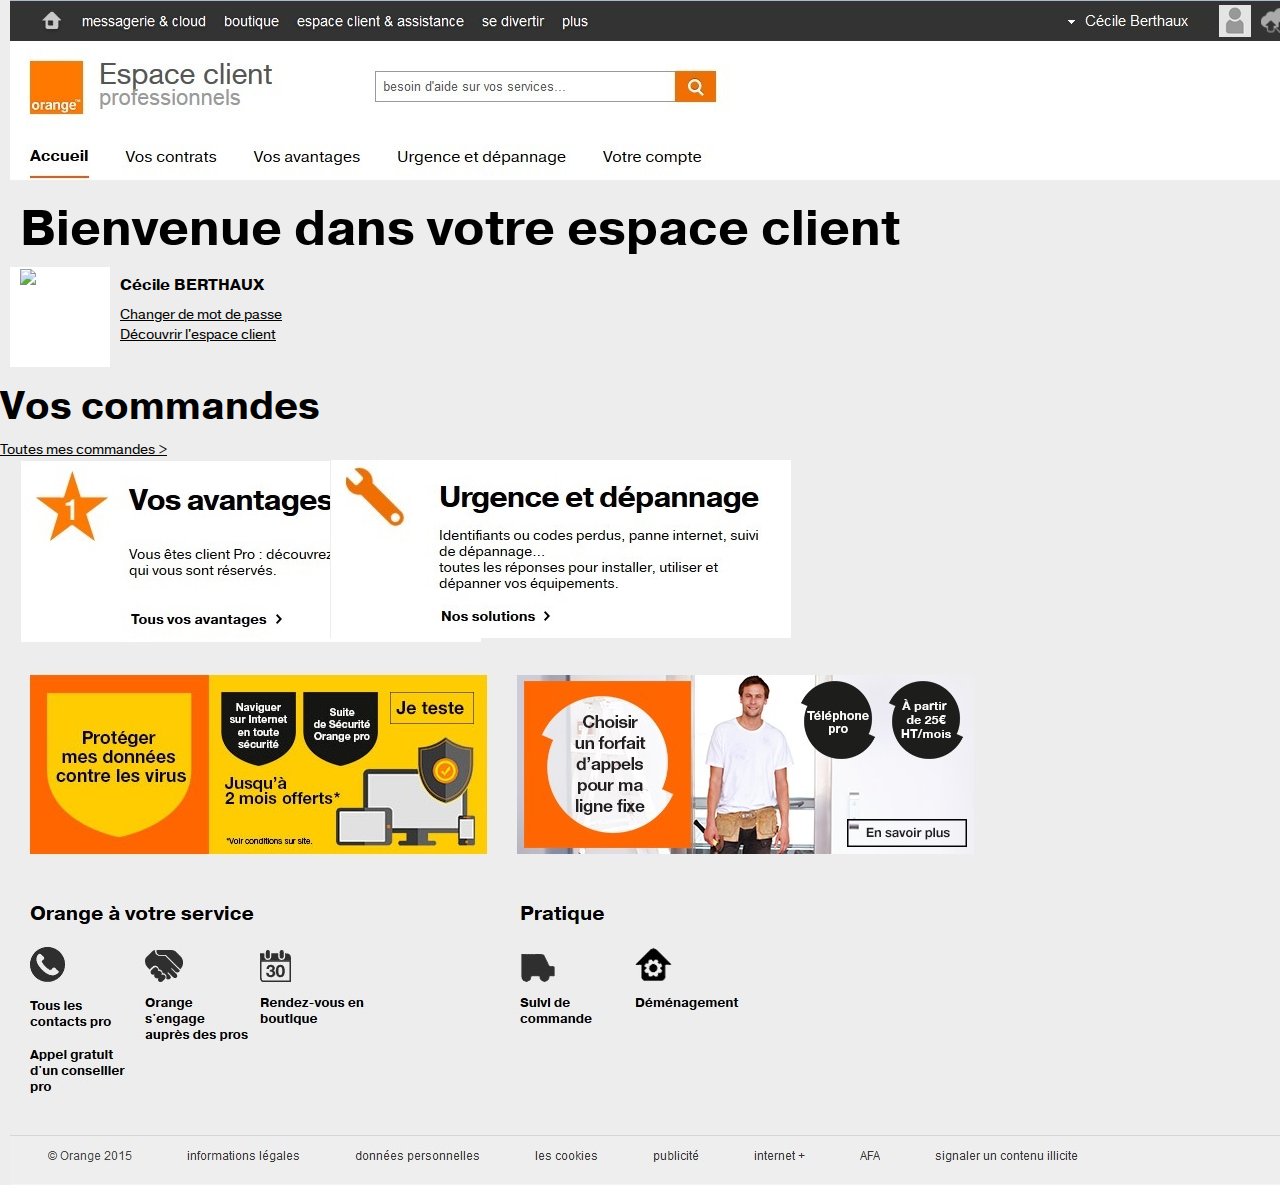
==== commit 08f95ca2: "zone ident" ====
--- a/WebContent/accueil.html
+++ b/WebContent/accueil.html
@@ -5,7 +5,7 @@
 <meta http-equiv="X-UA-Compatible" content="IE=edge">
 <meta name="viewport" content="width=device-width, initial-scale=1">
 <!-- The above 3 meta tags *must* come first in the head; any other head content must come *after* these tags -->
-<title>Accueil - Orange Pro et moi</title>
+<title>Accueil - Espace Client Orange Pro</title>
 
 <!-- Boost -->
 <!-- To use the old orange brand, just remove the 2015 postfix-->
@@ -23,60 +23,64 @@
 <link rel="stylesheet" href="css/bootstrap-orange-theme2015.css" />
 <link rel="stylesheet" href="css/boost2015.css">
 <!--<![endif]-->
-
+<style type="text/css">
+#carreblanc{
+background:white;
+width:100px;
+height:100px;
+}
+</style>
 </head>
 <body style="background-color: #ededed;">
 	<div class="container-fluid">
 		<div class="row">
-			<div class="hidden-xs col-md-12">
-				<img src="assets/header-accueil.jpg" />
-			</div>
-			<div class="hidden-sm hidden-md hidden-lg col-xs-12">
-				<img src="assets/orange-w8.png" />
+			<div class="col-xs-12">
+				<img src="assets/header-accueil.jpg">
 			</div>
 		</div>
 		<div>
-			<h1 class="col-xs-12">Bienvenue dans Orange Pro et moi</h1>
+			<h1 class="col-xs-12">Bienvenue dans votre espace client</h1>
 
 			<div class="row">
+
 				<div class="col-xs-12 col-md-6">
-					<img src="assets/ident.jpg" />
+					<div class="col-xs-5" id="carreblanc">
+						<img src="assets/icone_ident.jpg">
+					</div>
+
+					<div class="blockID col-xs-7" >
+						<h5 title="Cecile Berthaux">Cécile BERTHAUX</h5>
+
+								<a class="ec-link-upper" target="" title="Changer de mot de passe" href="https://eui.orange.fr/manage/bin/manage.cgi?open=password_link">Changer de mot de passe</a>
+						<br>
+								<a target="" title="Découvrir l'espace client" href="https://boutiquepro.orange.fr/publication/demo-espace-client/?ns_campaign=ECP&WT.mc_id=100005029&mc_id=100005029&source=ECO&medium=ECO">Découvrir l'espace client</a>
+						<br>
+					</div>
 				</div>
-				<div class="col-xs-12 col-md-6">
-					<img src="assets/pub-a-cote-ident.jpg" />
-				</div>
+<!-- 				<div class="col-xs-12 col-md-6"><img src="assets/pub-a-cote-ident.jpg"></div> -->
 			</div>
 			<div class="row">
 
 				<div class="col-xs-12 col-md-6">
-					<div class="row">
-						<h2 class="col-xs-7">Vos commandes</h2>
-						<div class="col-xs-5">
-							<a>Toutes mes commandes &gt;</a>
-						</div>
-					</div>
+
+				<div class="row">
+					<h2 class="cols-xs-6">Vos commandes</h2>
+					<div class="cols-xs-6"><a>Toutes mes commandes ></a></div>
 				</div>
-				<div class="col-xs-12 col-md-6">
-					<img src="assets/avantage.jpg" />
-				</div>
-				<div class="col-xs-12 col-md-6">
-					<img src="assets/urgence.jpg" />
-				</div>
+
+				<div class="col-xs-12 col-md-6"><img src="assets/avantage.jpg"></div>
+				<div class="col-xs-12 col-md-6"><img src="assets/urgence.jpg"></div>
 			</div>
-
-			<div class="row">
-				<div class="col-xs-12">
-					<img src="assets/pub-footer.jpg" />
-				</div>
-			</div>
+			<div class="col-xs-12"><img src="assets/pub-footer.jpg"></div>
 		</div>
-		<!-- jQuery (necessary for Bootstrap's JavaScript plugins) -->
-		<script
-			src="https://ajax.googleapis.com/ajax/libs/jquery/1.11.2/jquery.min.js"></script>
-		<!-- jQuery validate -->
-		<script
-			src="http://ajax.aspnetcdn.com/ajax/jquery.validate/1.13.1/jquery.validate.min.js"></script>
-		<!-- Include all compiled plugins bootstrap, bootstrap accessibility plugin and boost specific components (below), or include individual files as needed -->
-		<script src="js/boost.js"></script>
+	</div>
+	<!-- jQuery (necessary for Bootstrap's JavaScript plugins) -->
+	<script
+		src="https://ajax.googleapis.com/ajax/libs/jquery/1.11.2/jquery.min.js"></script>
+	<!-- jQuery validate -->
+	<script
+		src="http://ajax.aspnetcdn.com/ajax/jquery.validate/1.13.1/jquery.validate.min.js"></script>
+	<!-- Include all compiled plugins bootstrap, bootstrap accessibility plugin and boost specific components (below), or include individual files as needed -->
+	<script src="js/boost.js"></script>
 </body>
 </html>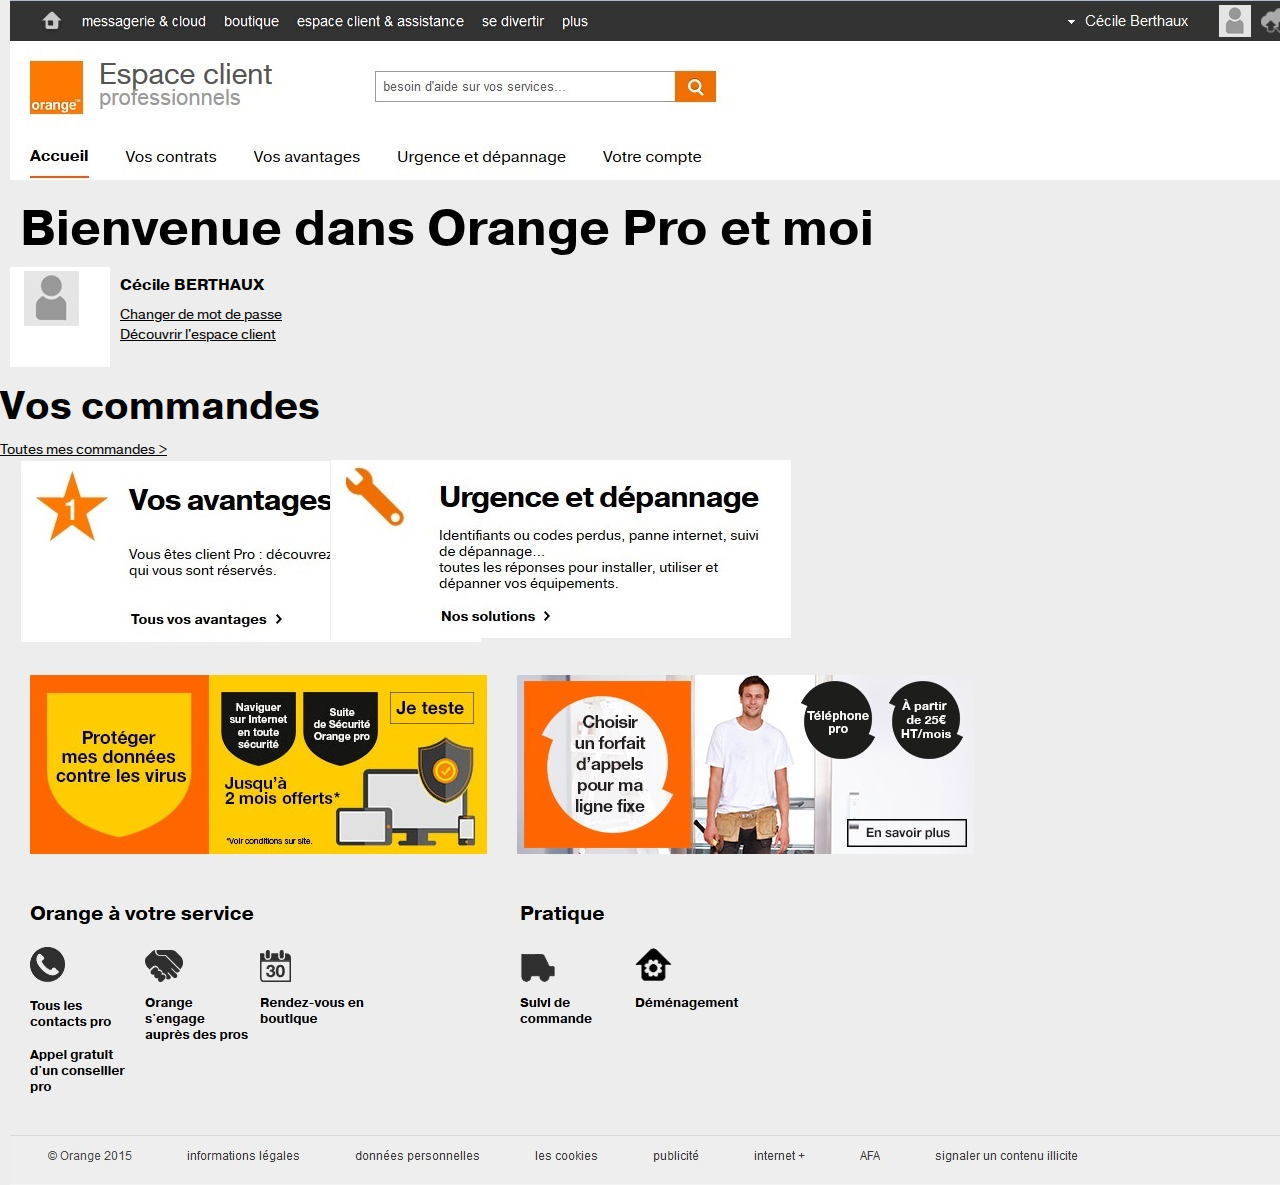
==== commit 688f8c40: "diffRegle" ====
--- a/WebContent/accueil.html
+++ b/WebContent/accueil.html
@@ -5,7 +5,7 @@
 <meta http-equiv="X-UA-Compatible" content="IE=edge">
 <meta name="viewport" content="width=device-width, initial-scale=1">
 <!-- The above 3 meta tags *must* come first in the head; any other head content must come *after* these tags -->
-<title>Accueil - Espace Client Orange Pro</title>
+<title>Accueil - Orange Pro et moi</title>
 
 <!-- Boost -->
 <!-- To use the old orange brand, just remove the 2015 postfix-->
@@ -34,12 +34,15 @@
 <body style="background-color: #ededed;">
 	<div class="container-fluid">
 		<div class="row">
-			<div class="col-xs-12">
-				<img src="assets/header-accueil.jpg">
+			<div class="hidden-xs col-md-12">
+				<img src="assets/header-accueil.jpg" />
+			</div>
+			<div class="hidden-sm hidden-md hidden-lg col-xs-12">
+				<img src="assets/orange-w8.png" />
 			</div>
 		</div>
 		<div>
-			<h1 class="col-xs-12">Bienvenue dans votre espace client</h1>
+			<h1 class="col-xs-12">Bienvenue dans Orange Pro et moi</h1>
 
 			<div class="row">
 
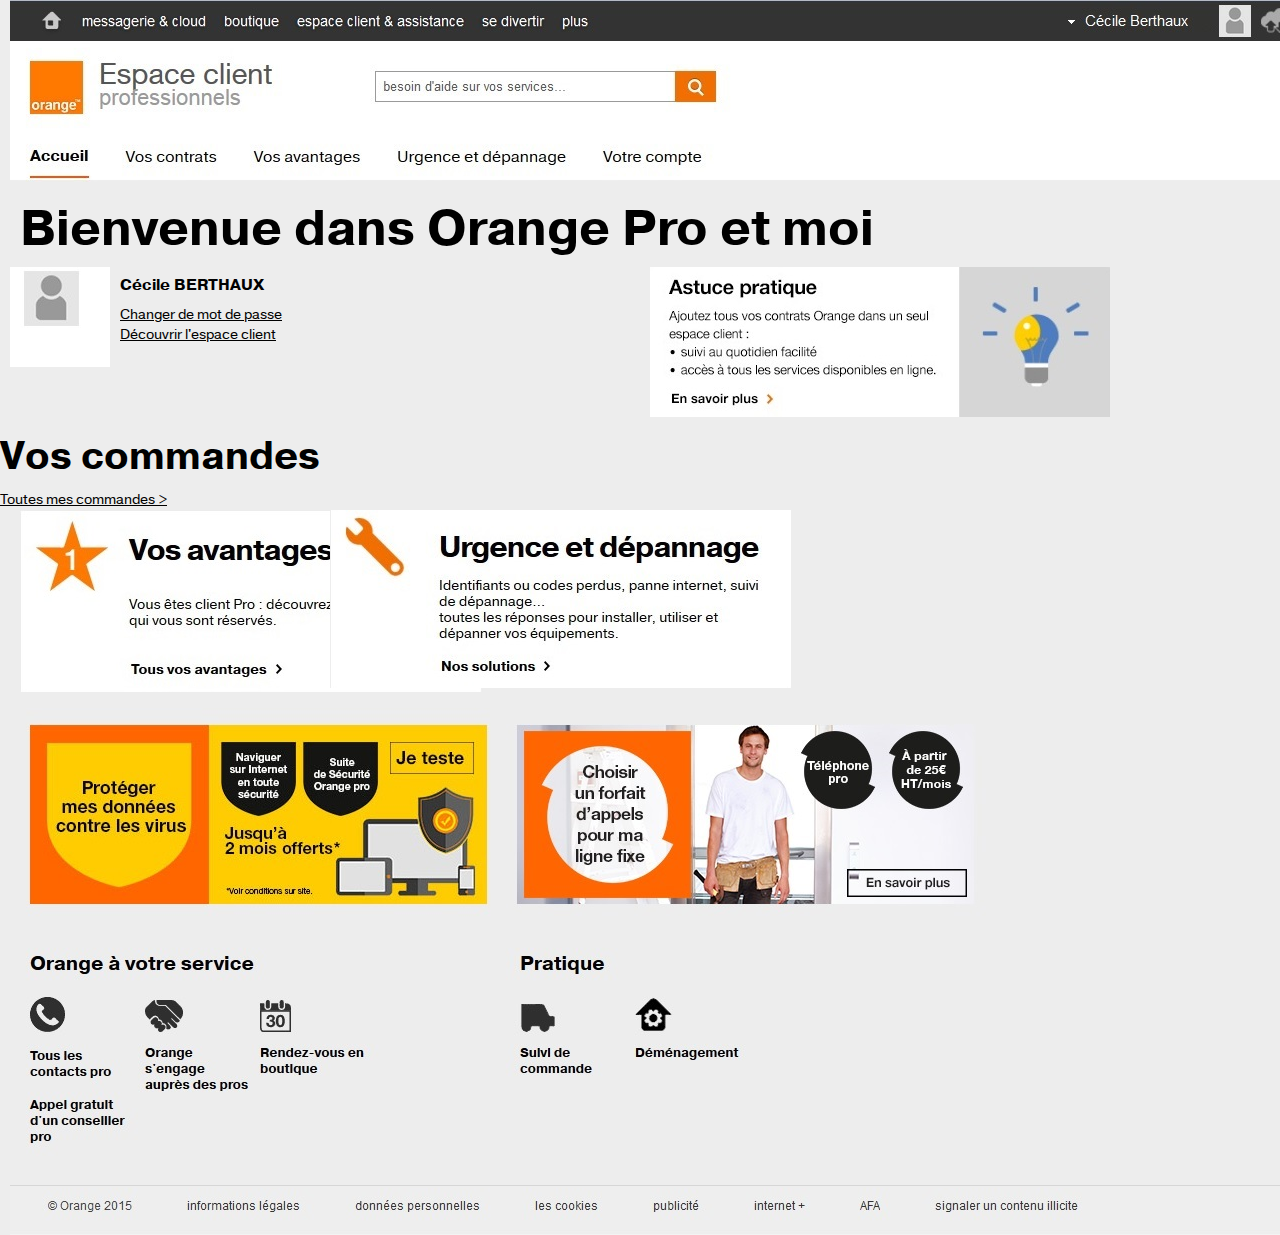
==== commit a2f90780: "Merge branch 'master' of https://github.com/agnesbacconnier/newcarepro" ====
--- a/WebContent/accueil.html
+++ b/WebContent/accueil.html
@@ -60,7 +60,9 @@
 						<br>
 					</div>
 				</div>
-<!-- 				<div class="col-xs-12 col-md-6"><img src="assets/pub-a-cote-ident.jpg"></div> -->
+				<div class="hidden-xs col-sm-6">
+					<img src="assets/pub-a-cote-ident.jpg" />
+				</div>
 			</div>
 			<div class="row">
 
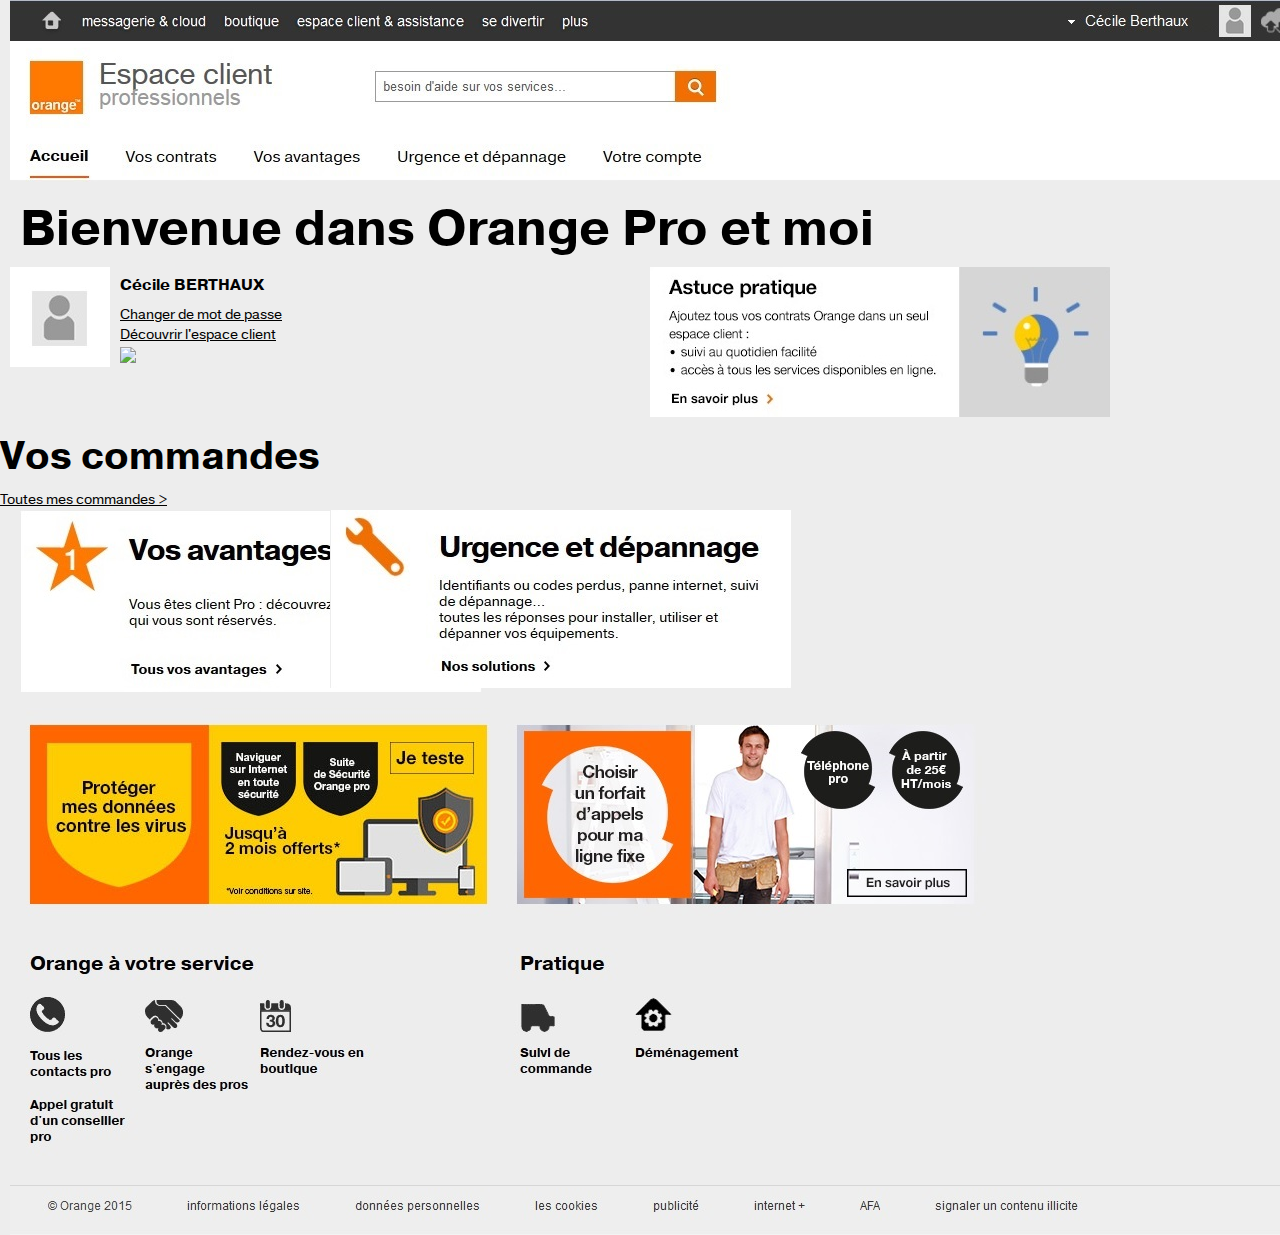
==== commit 940d21fb: "test" ====
--- a/WebContent/accueil.html
+++ b/WebContent/accueil.html
@@ -29,6 +29,10 @@
 width:100px;
 height:100px;
 }
+#centreLoggin{
+margin-left:8px;
+margin-top:20px;
+}
 </style>
 </head>
 <body style="background-color: #ededed;">
@@ -47,22 +51,23 @@
 			<div class="row">
 
 				<div class="col-xs-12 col-md-6">
-					<div class="col-xs-5" id="carreblanc">
-						<img src="assets/icone_ident.jpg">
+					<div class="col-xs-5 carreblanc" id="carreblanc">
+						<div id="centreLoggin">
+							<img  src="assets/icone_ident.jpg">
+						</div>
 					</div>
 
 					<div class="blockID col-xs-7" >
 						<h5 title="Cecile Berthaux">Cécile BERTHAUX</h5>
 
-								<a class="ec-link-upper" target="" title="Changer de mot de passe" href="https://eui.orange.fr/manage/bin/manage.cgi?open=password_link">Changer de mot de passe</a>
+								<a target="" title="Changer de mot de passe" href="https://eui.orange.fr/manage/bin/manage.cgi?open=password_link">Changer de mot de passe</a>
 						<br>
 								<a target="" title="Découvrir l'espace client" href="https://boutiquepro.orange.fr/publication/demo-espace-client/?ns_campaign=ECP&WT.mc_id=100005029&mc_id=100005029&source=ECO&medium=ECO">Découvrir l'espace client</a>
 						<br>
+							<img src="assets/changer-utilisateur.jpg">
 					</div>
 				</div>
-				<div class="hidden-xs col-sm-6">
-					<img src="assets/pub-a-cote-ident.jpg" />
-				</div>
+				<div class="col-xs-12 col-md-6"><img src="assets/pub-a-cote-ident.jpg"></div>
 			</div>
 			<div class="row">
 
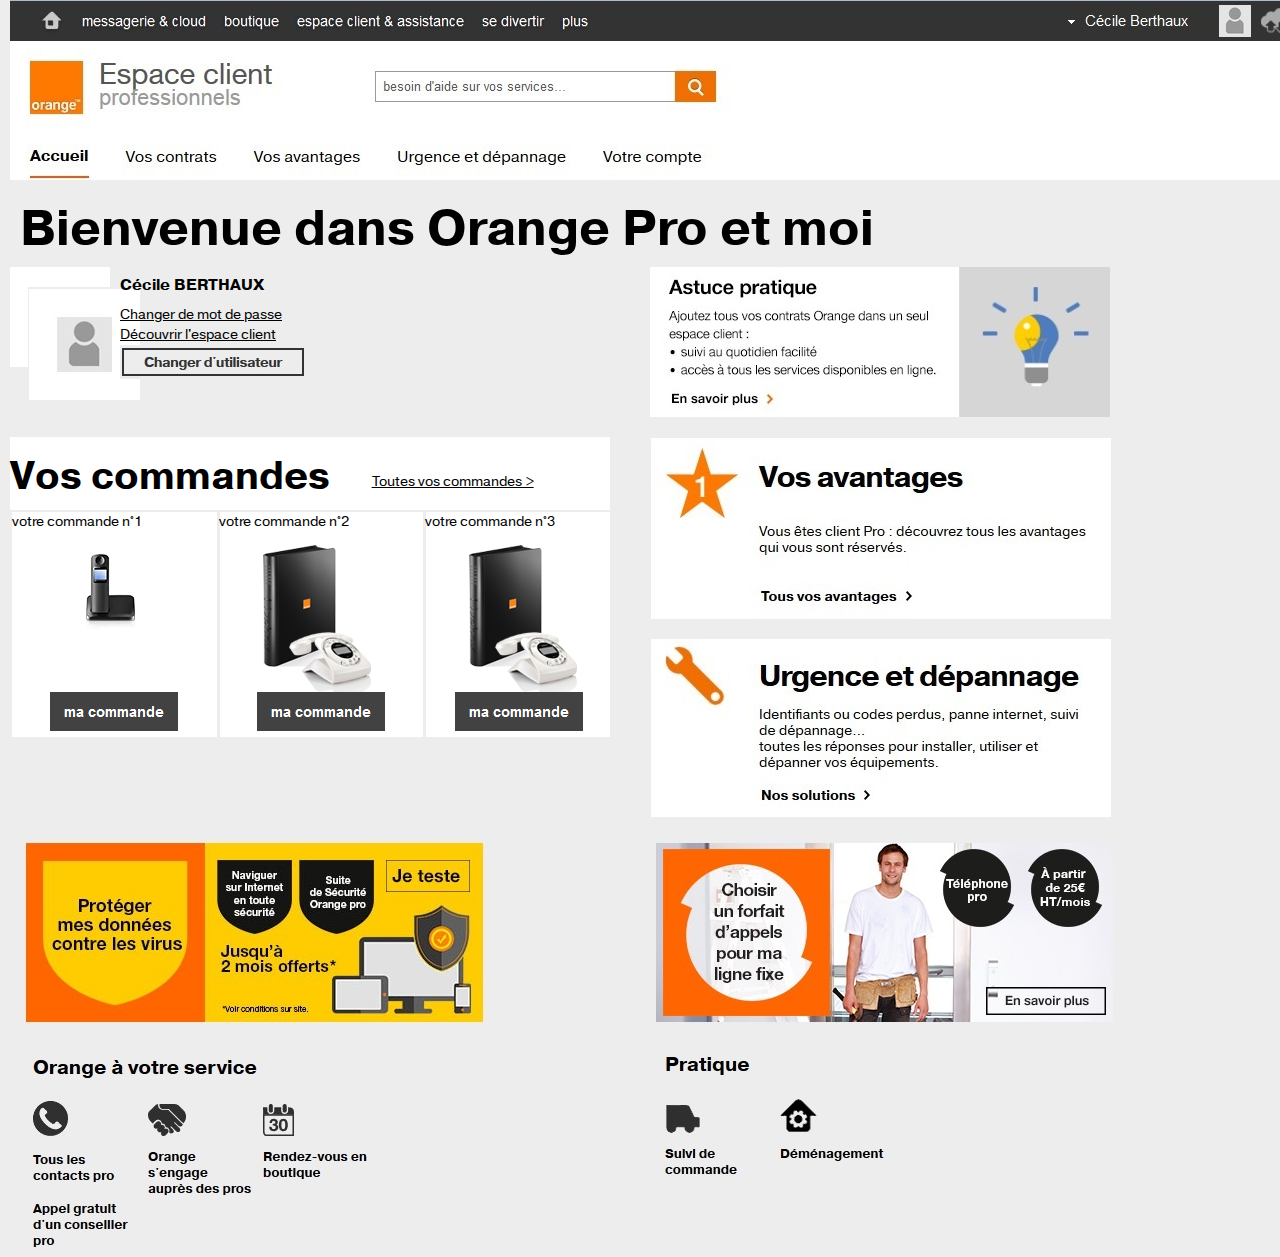
==== commit a5633958: "diffRegle" ====
--- a/WebContent/accueil.html
+++ b/WebContent/accueil.html
@@ -33,6 +33,14 @@
 margin-left:8px;
 margin-top:20px;
 }
+#grandrectangleblanc{
+background:white;
+width:600px;
+height:300px;
+}
+#ajustementvoscmd{
+margin-top:35px;
+}
 </style>
 </head>
 <body style="background-color: #ededed;">
@@ -50,8 +58,8 @@
 
 			<div class="row">
 
-				<div class="col-xs-12 col-md-6">
-					<div class="col-xs-5 carreblanc" id="carreblanc">
+				<div class="col-xs-12 col-sm-6">
+					<div class="col-xs-5" id="carreblanc">
 						<div id="centreLoggin">
 							<img  src="assets/icone_ident.jpg">
 						</div>
@@ -64,26 +72,85 @@
 						<br>
 								<a target="" title="Découvrir l'espace client" href="https://boutiquepro.orange.fr/publication/demo-espace-client/?ns_campaign=ECP&WT.mc_id=100005029&mc_id=100005029&source=ECO&medium=ECO">Découvrir l'espace client</a>
 						<br>
-							<img src="assets/changer-utilisateur.jpg">
+							<a target="" href="http://www.orangepro.fr/publication/images/multimedia/flash/espace_client/rajouter-contrat-espace-client.swf">
+								<img src="assets/changer-utilisateur.jpg">
+							</a>
+					</div>
+
+				</div>
+				<div class="hidden-xs col-sm-6">
+					<img src="assets/pub-a-cote-ident.jpg" />
+				</div>
+			</div>
+			<br>
+			<div class="row">
+				<div class="col-xs-12 col-sm-6">
+					<div id="grandrectangleblanc">
+						<div class="row">
+							<h2 class="col-xs-7">Vos commandes</h2>
+							<div class="col-xs-5" id="ajustementvoscmd">
+								<a>Toutes vos commandes ></a>
+							</div>
+						</div>
+						<div class="row">
+
+							<div class="col-xs-4">
+								<div style="width:210px;height:230px;border:2px solid #ededed;">
+									votre commande n°1
+									<img  src="assets/tel_120x120.png" style="margin-left:38px;">
+									<img  src="assets/ma-commande.png" style="margin-left:38px; margin-top:40px;">
+								</div>
+							</div>
+							<div class="col-xs-4">
+								<div style="width:209px;height:230px;border:2px solid #ededed;">
+										votre commande n°2
+									<img  src="assets/tel-livebox.png" style="margin-left:38px;">
+									<img  src="assets/ma-commande.png" style="margin-left:38px;">
+								</div>
+							</div>
+							<div class="col-xs-4">
+								<div style="width:200px;height:230px;border:2px solid #ededed;">
+									votre commande n°3
+									<img  src="assets/tel-livebox.png" style="margin-left:38px;">
+									<img  src="assets/ma-commande.png" style="margin-left:30px;">
+								</div>
+							</div>
+						</div>
 					</div>
 				</div>
-				<div class="col-xs-12 col-md-6"><img src="assets/pub-a-cote-ident.jpg"></div>
+						<div class="col-xs-12 col-sm-6 hidden-xs">
+							<img src="assets/avantage.jpg">
+						</div>
+						<div class="col-xs-12 col-sm-6 hidden-xs">
+						<br>
+							<img src="assets/urgence.jpg">
+						</div>
+					</div>
+				</div>
+				<div class="col-xs-12">
+					<div class="row">
+						<div class="col-xs-6 hidden-xs">
+						<br>
+							<img src="assets/anti-virus.png">
+						</div>
+						<div class="col-xs-6 hidden-xs">
+						<br>
+							<img src="assets/pub-tel-pro.png">
+						</div>
+					</div>
+					<div class="row">
+						<div class="col-xs-6">
+						<br>
+							<img src="assets/orange-service.png">
+						</div>
+						<div class="col-xs-6 hidden-xs">
+						<br>
+							<img src="assets/pratique.png">
+						</div>
+					</div>
+				</div>
 			</div>
-			<div class="row">
 
-				<div class="col-xs-12 col-md-6">
-
-				<div class="row">
-					<h2 class="cols-xs-6">Vos commandes</h2>
-					<div class="cols-xs-6"><a>Toutes mes commandes ></a></div>
-				</div>
-
-				<div class="col-xs-12 col-md-6"><img src="assets/avantage.jpg"></div>
-				<div class="col-xs-12 col-md-6"><img src="assets/urgence.jpg"></div>
-			</div>
-			<div class="col-xs-12"><img src="assets/pub-footer.jpg"></div>
-		</div>
-	</div>
 	<!-- jQuery (necessary for Bootstrap's JavaScript plugins) -->
 	<script
 		src="https://ajax.googleapis.com/ajax/libs/jquery/1.11.2/jquery.min.js"></script>
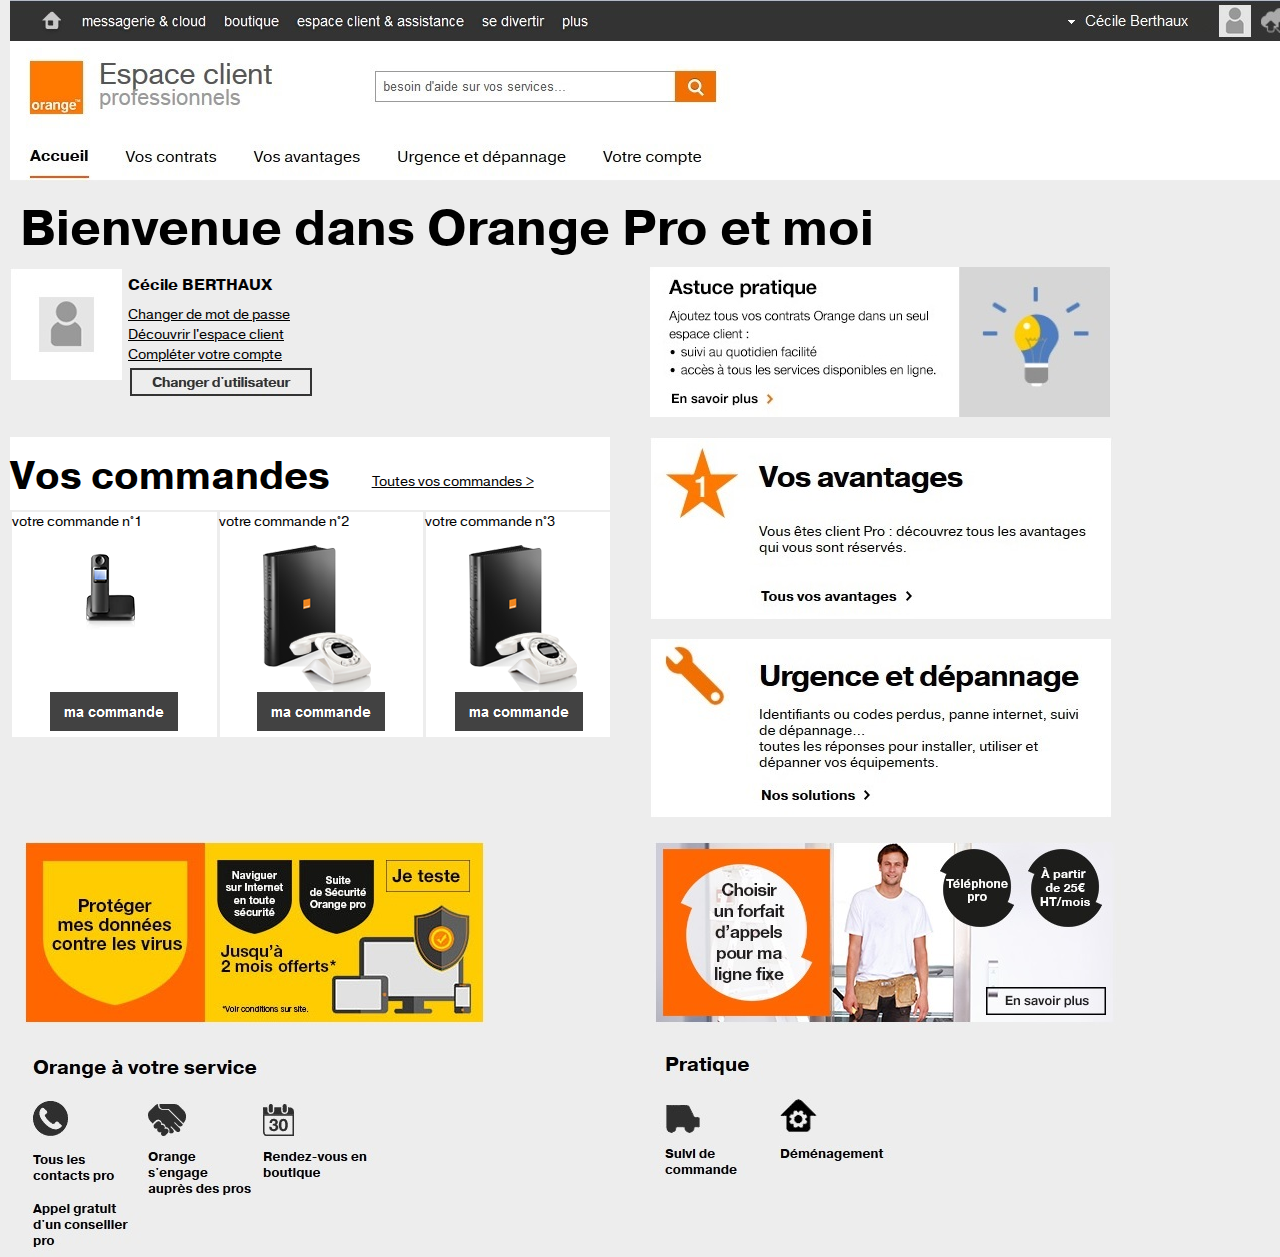
==== commit 94f939e7: "Cecile" ====
--- a/WebContent/accueil.html
+++ b/WebContent/accueil.html
@@ -59,23 +59,25 @@
 			<div class="row">
 
 				<div class="col-xs-12 col-sm-6">
-					<div class="col-xs-5" id="carreblanc">
-						<div id="centreLoggin">
-							<img  src="assets/icone_ident.jpg">
-						</div>
-					</div>
+					
+						<div class="pull-left">
+							<img src="assets/icone_ident.jpg" style="margin-right: 5px">
+				</div>		
+				
 
-					<div class="blockID col-xs-7" >
+					
 						<h5 title="Cecile Berthaux">Cécile BERTHAUX</h5>
 
 								<a target="" title="Changer de mot de passe" href="https://eui.orange.fr/manage/bin/manage.cgi?open=password_link">Changer de mot de passe</a>
 						<br>
 								<a target="" title="Découvrir l'espace client" href="https://boutiquepro.orange.fr/publication/demo-espace-client/?ns_campaign=ECP&WT.mc_id=100005029&mc_id=100005029&source=ECO&medium=ECO">Découvrir l'espace client</a>
 						<br>
+						<a target="" title="Compléter votre compte" href="compte.html">Compléter votre compte</a>
+						<br>
 							<a target="" href="http://www.orangepro.fr/publication/images/multimedia/flash/espace_client/rajouter-contrat-espace-client.swf">
 								<img src="assets/changer-utilisateur.jpg">
 							</a>
-					</div>
+					
 
 				</div>
 				<div class="hidden-xs col-sm-6">
